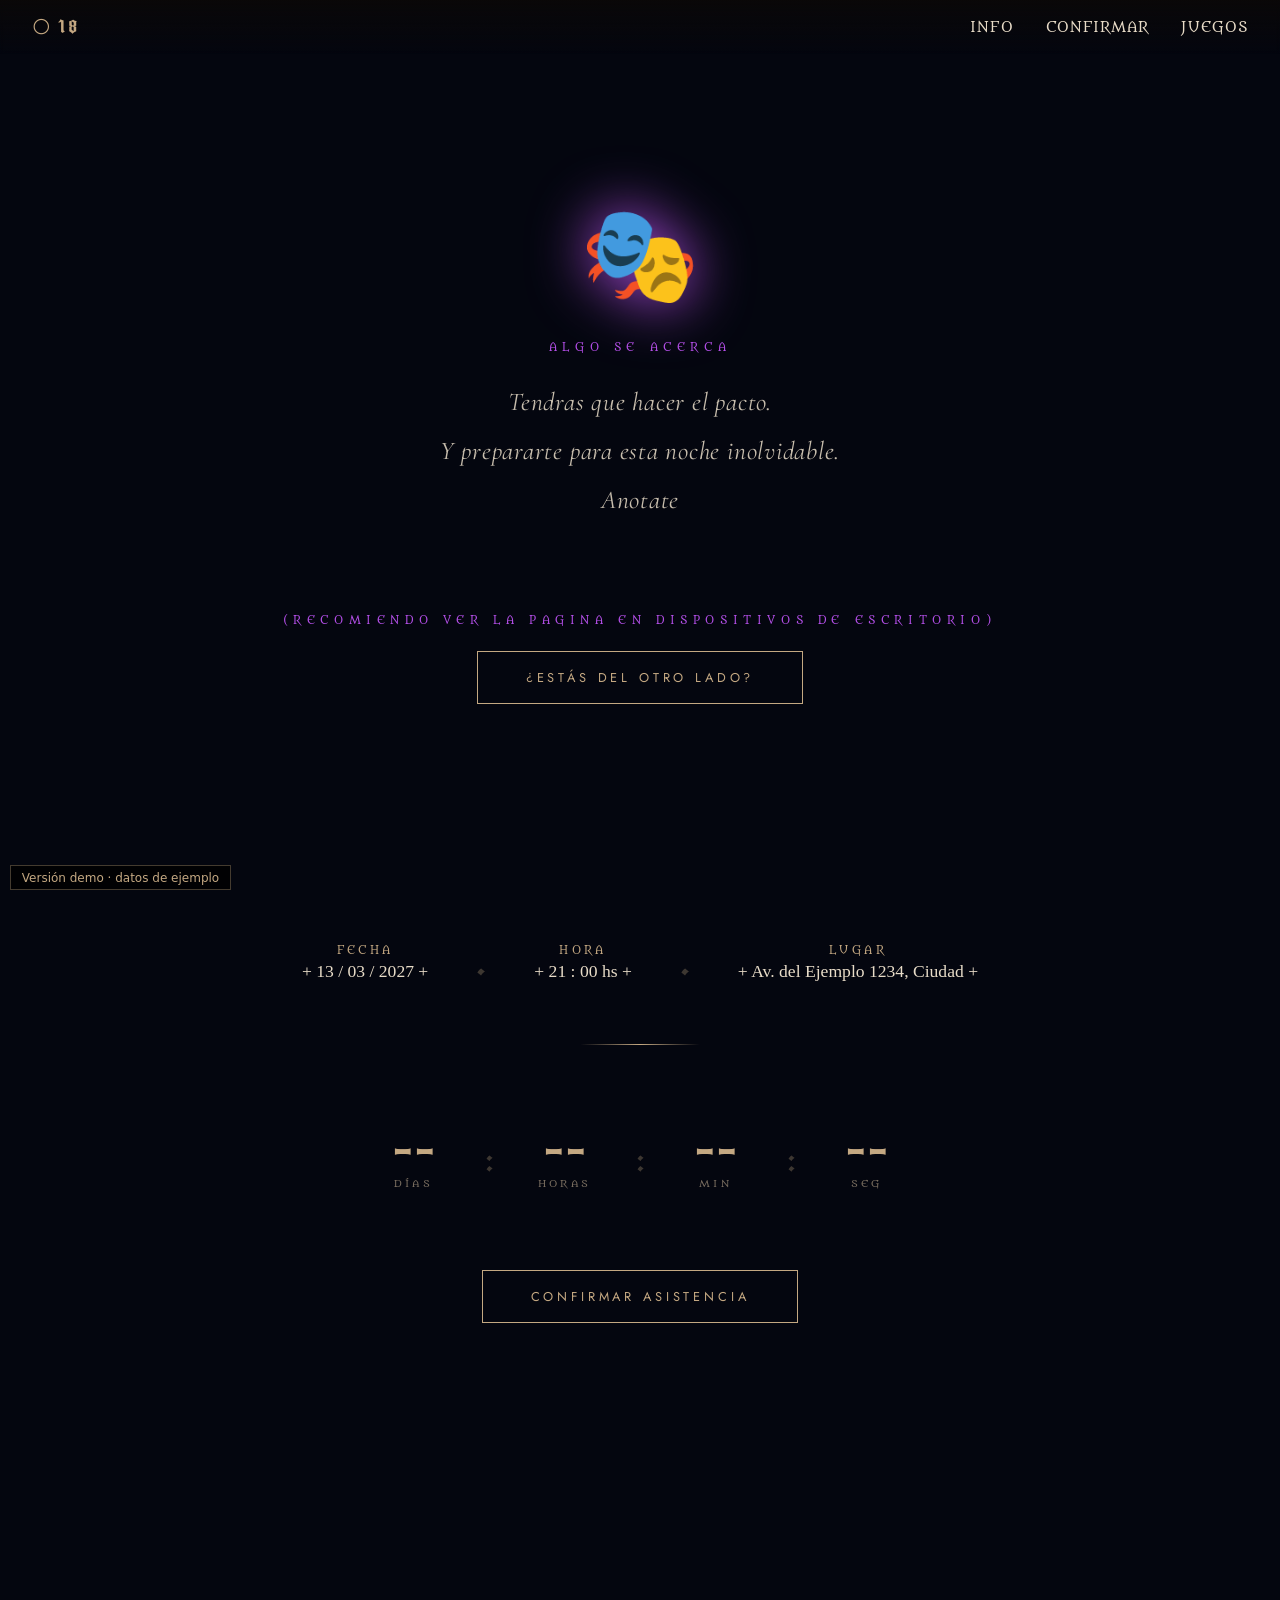
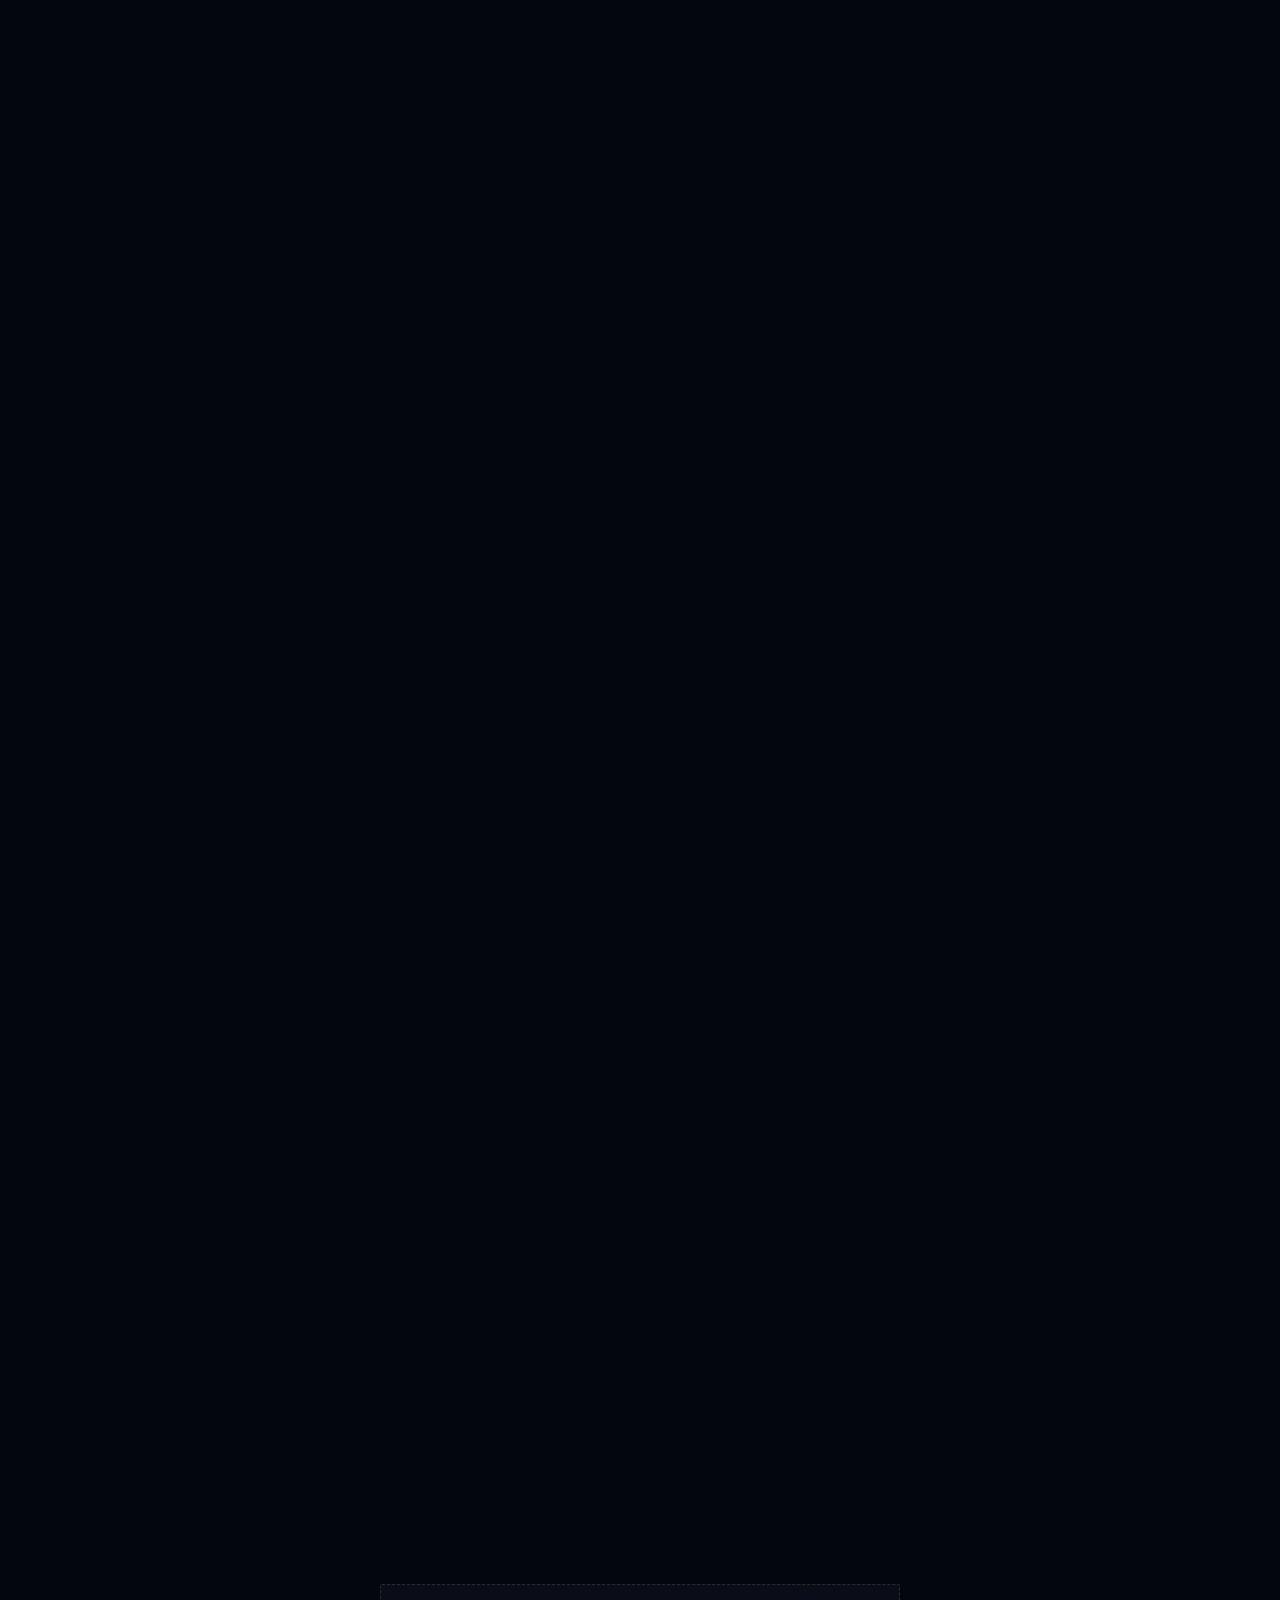
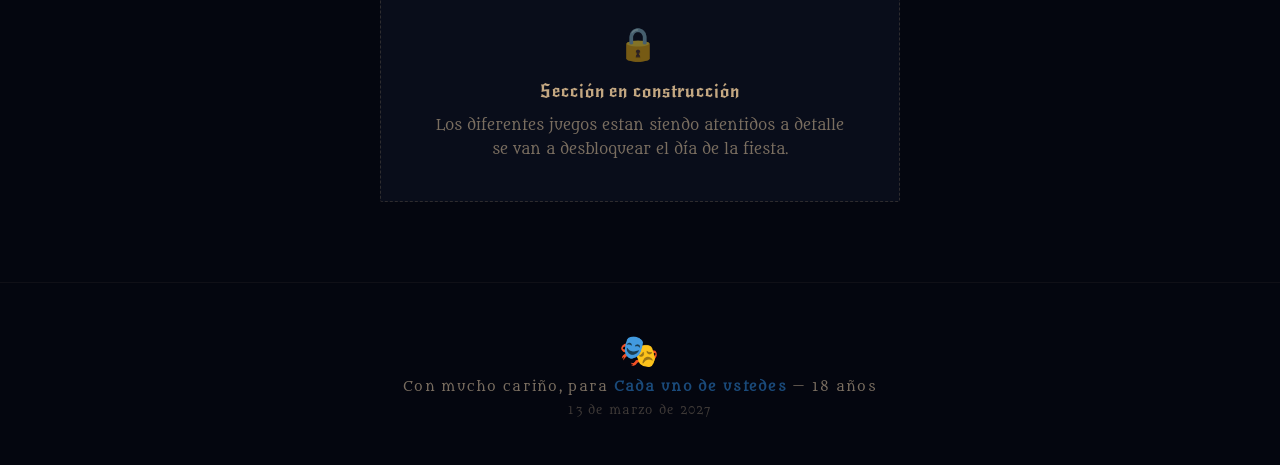
==== index.html @ bb2274d0 "Add files via upload" ====
<!DOCTYPE html>
<html lang="es">
<head>
<meta charset="UTF-8">
<meta name="viewport" content="width=device-width, initial-scale=1.0">
<title>🎭 18 — TOMAS — Fiesta de Disfraces</title>
<link rel="preconnect" href="https://fonts.googleapis.com">
<link rel="preconnect" href="https://fonts.gstatic.com" crossorigin>
<link href="https://fonts.googleapis.com/css2?family=Cinzel+Decorative:wght@400;700;900&family=Playfair+Display:ital,wght@0,400;0,700;1,400&family=DM+Sans:wght@300;400;500&display=swap" rel="stylesheet">
<link href="https://fonts.googleapis.com/css2?family=Cormorant+Garamond:ital,wght@0,400;0,600;0,700;1,400;1,700&family=Jost:wght@300;400;500&display=swap" rel="stylesheet">
<link rel="preconnect" href="https://fonts.googleapis.com">
<link rel="preconnect" href="https://fonts.gstatic.com" crossorigin>
<link href="https://fonts.googleapis.com/css2?family=Metamorphous&display=swap" rel="stylesheet">
<link rel="preconnect" href="https://fonts.googleapis.com">
<link rel="preconnect" href="https://fonts.gstatic.com" crossorigin>
<link href="https://fonts.googleapis.com/css2?family=New+Rocker&display=swap" rel="stylesheet">
<link rel="stylesheet" href="styles.css">
</head>

<body>
<canvas id="bg-canvas"></canvas>

<div class="teaser-overlay" id="teaser-overlay">
  <div class="teaser-mask">🎭</div>
  <p class="teaser-sub">Algo se acerca</p>
  <p class="teaser-text">
    Tendras que hacer el pacto.<br>
    Y prepararte para esta noche inolvidable.<br>
    Anotate
    <br>
    <br>
    <p class="teaser-sub">(recomiendo ver la pagina en dispositivos de escritorio)</p>
  </p>
  <a href="#hero" class="btn-primary" onclick="closeTeaser(event)">¿Estás del otro lado?</a>
</div>
<!-- ── NAV ── -->
<nav>
  <a href="#hero" class="nav-logo">🌕 18</a>
  <ul class="nav-links">
    <li><a href="#info-section">Info</a></li>
    <li><a href="#rsvp-section">Confirmar</a></li>
    <li><a href="#juegos-section">Juegos</a></li>
  </ul>
</nav>

<!-- ── HERO ── -->

<div id="hero">
  <div class="hero-18" aria-hidden="true">18</div>
  <div class="hero-mask" aria-label="Máscara de fiesta"><img src="skull.png" alt="Máscara de fiesta"></div>
  <p class="hero-subtitle">Estas invitado personalmente por Tomas a su fiesta de Disfraces</p>
  <h1 class="hero-name">Cumpleaños numero 18</h1>
  <p class="hero-subtitle" style="font-size:0.75rem;letter-spacing:0.5em;margin-top:0.5rem">Tomas - 18 años</p>

  <div class="hero-divider"></div>

  <div class="hero-date-block">
    <div class="hero-detail">
      <span class="hero-detail-label">Fecha</span>
      <span class="hero-detail-value"> + 13 / 03 / 2027 + </span>
    </div>
    <div class="countdown-sep">·</div>
    <div class="hero-detail">
      <span class="hero-detail-label">Hora</span>
      <span class="hero-detail-value"> + 21 : 00 hs + </span>
    </div>
    <div class="countdown-sep">·</div>
    <div class="hero-detail">
      <span class="hero-detail-label">Lugar</span>
      <span class="hero-detail-value"> + Av. del Ejemplo 1234, Ciudad + </span>
    </div>
  </div>
  <div class="hero-divider"></div>

  <div class="countdown-row" id="countdown-hero">
    <div class="countdown-block"><span class="countdown-num" id="cd-days">--</span><span class="countdown-label">Días</span></div>
    <div class="countdown-sep" style="font-size:2rem;opacity:0.3;align-self:center">:</div>
    <div class="countdown-block"><span class="countdown-num" id="cd-hours">--</span><span class="countdown-label">Horas</span></div>
    <div class="countdown-sep" style="font-size:2rem;opacity:0.3;align-self:center">:</div>
    <div class="countdown-block"><span class="countdown-num" id="cd-mins">--</span><span class="countdown-label">Min</span></div>
    <div class="countdown-sep" style="font-size:2rem;opacity:0.3;align-self:center">:</div>
    <div class="countdown-block"><span class="countdown-num" id="cd-secs">--</span><span class="countdown-label">Seg</span></div>
  </div>

  <a href="#rsvp-section" class="btn-primary" style="margin-top:2rem">Confirmar asistencia</a>
</div>

<section id="info-section" class="fade-in">
  <span class="section-tag">El evento</span>
  <h2 class="section-title">Detalles de la noche</h2>
  <div class="section-line"></div>

  <div class="info-grid">
    <div class="info-card">
      <div class="info-card-icon">📍</div>
      <div class="info-card-title">Lugar</div>
      <div class="info-card-highlight">Salón Aurora <!-- [Nombre del Salón] --></div>
      <div class="info-card-text"> Av. del Ejemplo 1234, Ciudad<!-- [Dirección completa] --><br> <a class="btn-secondary" href="#" target="_blank">Ver en Google Maps</a> <!-- [Descripción de la fachada] --></div>
    </div>
    <div class="info-card">
      <div class="info-card-icon">🕘</div>
      <div class="info-card-title">Horario</div>
      <div class="info-card-highlight">21:00hs (nueve de la noche) <!-- [Horario] --></div>
      <div class="info-card-text">El ingreso comienza a una hora en especifico. Trata de ser puntual, te vamos a estar esperando.</div>
    </div>
    <div class="info-card">
      <div class="info-card-icon">🎭</div>
      <div class="info-card-title">Código de vestimenta</div>
      <div class="info-card-highlight">Disfraz obligatorio</div>
      <div class="info-card-text">Si no venis disfrazado no entras. Sea lo que sea — ¡Media pila! Va a haber premio al mejor disfraz.</div>
    </div>
    <div class="info-card">
      <div class="info-card-icon">🍾</div>
      <div class="info-card-title">Bebidas & Catering</div>
      <div class="info-card-highlight">Lo ideal es traer tu bebida favorita</div>
      <div class="info-card-text">No te olvides de traer tu bebida favorita para disfrutar de la noche juntos, nosotros nos encargamos del resto. La comida corre por nuestra cuenta pero la sed por la tuya.</div>
    </div>
    <div class="info-card">
      <div class="info-card-icon">📸</div>
      <div class="info-card-title">Fotógrafo</div>
      <div class="info-card-highlight">Usa tu celular</div>
      <div class="info-card-text">Queremos que cada uno de ustedes sea fotografo esta noche, suban las fotos aca y el dia siguiente apareceran todas abajo. La idea es hacer el mejor álbum de la noche.</div>
    </div>
  </div>
  <div class="info-advertencia">
    <div class="info-advertencia-icon">⚠️</div>
    <div class="info-advertencia-body">
      <div class="info-advertencia-title">Disfraces prohibidos</div>
      <div class="info-advertencia-highlight">Como en todo evento especial — acá hay un anfitrión con disfraz reservado.</div>
      <div class="info-advertencia-list">
        <span> + La Parca / Muerte con guadaña </span>
        <span> + Doctor loco </span>
        <span> + Zombies basicos </span>
        <span> + Calaveras </span>
      </div>
      <div class="info-advertencia-nota">¿Dudás si tu disfraz entra en la lista? Consultá antes al confirmar tu asistencia.</div>
    </div>
  </div>
    <div class="info-recomendaciones">
    <p class="info-rec-titulo">✦ Recomendaciones generales ✦</p>
    <ul class="info-rec-lista">
      <li>Llegá en horario — la fiesta no va a ser lo mismo si llegás tarde</li>
      <li>El disfraz es obligatorio, pero también es una oportunidad — no lo desperdicies</li>
      <li>Cargá el celular antes de venir — vas a querer sacar fotos</li>
      <li>Si quieren dejarme un regalo, aunque no sea necesario, toda donacion siempre es bienvenida: 
        <a href="#" target="_blank" class="alias-btn">
          💳 tu.alias.mp
        </a> </li>
    </ul>
    </div>
  <div class="info-recomendaciones">
    <p class="info-rec-titulo">✦ Para que los jovenes adultos disfruten de la noche ✦</p>
    <ul class="info-rec-lista">
      <li>Traé efectivo o transferencia para lo que necesites en el camino</li>
      <li>Si venís en auto, coordiná con alguien — Sale mas barato y ahorra un mal viaje</li>
      <li>Si no conocés a mucha gente, no importa — esa es la magia de los disfraces</li>
      <li>Muchos otros detalles los hablamos por privado de hacer falta</li>
    </ul>
  </div>
</section>

<!-- ── RSVP ── -->
<section class="fade-in" style="padding-top:0">
  <span class="section-tag">¿Venís?</span>
  <h2 class="section-title">Confirmá tu asistencia</h2>
  <div class="section-line"></div>

  <div id="rsvp-section">
    <div id="rsvp-form-wrap">
      <div class="form-grid">
        <div class="form-group">
          <label class="form-label">Nombre completo *</label>
          <input type="text" class="form-input" id="rsvp-name" placeholder="Tu nombre">
        </div>
        <div class="form-group">
          <label class="form-label">Teléfono / WhatsApp (*opcional*)</label>
          <input type="tel" class="form-input" id="rsvp-tel" placeholder="+54 ...">
        </div>
      </div>
      <div class="form-grid">
        <div class="form-group">
          <label class="form-label">Email</label>
          <input type="email" class="form-input" id="rsvp-email" placeholder="tu@mail.com">
        </div>
        <div class="form-group">
          <label class="form-label">¿Venís? *</label>
          <select class="form-select" id="rsvp-attend">
            <option value="">— Seleccioná —</option>
            <option value="si">✅ ¡Sí, voy!</option>
            <option value="no">❌ No puedo ir</option>
            <option value="tal_vez">⏳ Tal vez (entonces no mandes tu confirmacion aun)</option>
          </select>
        </div>
      </div>
      <div class="form-group" id="disfraz-group">
        <label class="form-label">Tiene mas sorpresa si no avisas, pero si tenes dudas respecto a tu disfraz, ¿De que te vas a disfrazar?</label>
        <input type="text" class="form-input" id="rsvp-costume" placeholder="Ej: pirata, superhéroe, personaje de los 90s...">
      </div>
      <div class="form-group">
        <label class="form-label">Restricciones alimentarias (*opcional*)</label>
        <input type="text" class="form-input" id="rsvp-food" placeholder="Vegano, celíaco, sin lactosa... (opcional)">
      </div> 
      <div class="form-group">
        <label class="form-label">Mensaje para Tomas 🎂 (Si quieren, pueden dejar recomendaciones, la idea es que sea algo especial para todos)</label>
        <textarea class="form-textarea" id="rsvp-msg" rows="3" placeholder="Dejale un mensaje de cumpleaños..."></textarea>
      </div>
      <button class="btn-primary" onclick="submitRSVP()" style="width:100%;text-align:center;justify-content:center">Confirmar asistencia</button>
    </div>

    <div class="rsvp-success" id="rsvp-success">
      <div class="rsvp-success-icon">🌑</div>
      <h3>¡Perfecto, te esperamos!</h3>
      <p style="color:var(--text-muted);margin-top:0.5rem">Tu confirmación fue enviada. <span id="success-name"></span></p>
    </div>
  </div>
</section>

<!--  ── MÚSICA ── 
<section id="music-section" class="fade-in">
  <span class="section-tag">Para el DJ</span>
  <h2 class="section-title">Pedí tu canción</h2>
  <div class="section-line"></div>

  <div class="music-container">
    <div class="music-tabs">
      <button class="music-tab active" onclick="switchMusicTab(this,'search-panel')">🔍 Buscar</button>
      <button class="music-tab" onclick="switchMusicTab(this,'queue-panel')">🎵 Cola (<span id="queue-count">0</span>)</button>
      <button class="music-tab" onclick="switchMusicTab(this,'karaoke-panel')">🎤 Karaoke</button>
    </div>

    <div class="music-panel active" id="search-panel">
      <p style="font-size:0.85rem;color:var(--text-muted);margin-bottom:1.5rem">Buscá cualquier canción y agregala a la cola del DJ. También podés pedir para el karaoke.</p>
      <div class="search-bar">
        <input type="text" id="music-search-input" placeholder="Artista, canción, género..." onkeydown="if(event.key==='Enter')searchSongs()">
        <button class="search-btn" onclick="searchSongs()">Buscar</button>
      </div>
      <div id="song-list" class="song-list">
        <p style="text-align:center;color:var(--text-muted);font-size:0.85rem;padding:2rem 0">Escribí una canción o artista para buscar 🎶</p>
      </div>
    </div>

    <div class="music-panel" id="queue-panel">
      <div id="queue-list" class="queue-list">
        <p style="text-align:center;color:var(--text-muted);font-size:0.85rem;padding:2rem 0">La cola está vacía. ¡Pedí canciones! 🎵</p>
      </div>
      <button class="dj-export-btn" onclick="exportQueueForDJ()">📋 Exportar lista para el DJ</button>
    </div>

    <div class="music-panel" id="karaoke-panel">
      <p style="font-size:0.85rem;color:var(--text-muted);margin-bottom:1.5rem">Anotate para el karaoke. El DJ irá llamando en orden.</p>
      <div class="form-group" style="margin-bottom:1rem">
        <label class="form-label">Tu nombre</label>
        <input type="text" class="form-input" id="karaoke-name" placeholder="¿Quién canta?">
      </div>
      <div class="form-group" style="margin-bottom:1rem">
        <label class="form-label">Canción para cantar</label>
        <input type="text" class="form-input" id="karaoke-song" placeholder="Nombre de la canción y artista">
      </div>
      <button class="btn-primary" onclick="addKaraoke()" style="width:100%;text-align:center">🎤 Anotarme al karaoke</button>
      <div id="karaoke-list" style="margin-top:1.5rem;display:flex;flex-direction:column;gap:0.5rem"></div>
    </div>
  </div>
</section>

  ── QUIZ ── 
<section id="quiz-section" class="fade-in">
  <span class="section-tag">¿Cuánto lo conocés?</span>
  <h2 class="section-title">Quiz del Cumpleañero</h2>
  <div class="section-line"></div>

  <div class="quiz-card">
    <div class="quiz-progress" id="quiz-progress"></div>
    <div id="quiz-content">
      <p class="quiz-q" id="quiz-question"></p>
      <div class="quiz-options" id="quiz-options"></div>
      <button class="btn-primary" onclick="nextQuestion()" id="quiz-next" style="display:none">Siguiente →</button>
    </div>
    <div class="quiz-result" id="quiz-result">
      <p style="font-size:0.8rem;letter-spacing:0.2em;color:var(--gold);text-transform:uppercase;margin-bottom:0.5rem">Tu puntaje</p>
      <div class="quiz-score" id="quiz-score">0/0</div>
      <p style="color:var(--text-muted);margin-top:1rem;font-size:0.9rem" id="quiz-verdict"></p>
      <button class="btn-primary" onclick="restartQuiz()" style="margin-top:1.5rem">Jugar de nuevo</button>
    </div>
  </div>
</section>
-->
<!-- ── JUEGOS (fotos, ruleta, karaoke) ── -->

<section id="juegos-section" class="fade-in">
  <span id="fotos-section"></span><span id="ruleta-section"></span>
  <span class="section-tag">Durante la fiesta</span>
  <h2 class="section-title">Juegos de la noche</h2>
  <div class="section-line"></div>
  <p class="sectionjuegos-text" >Deslizá para ver todo →</p>

<div class="juegos-track" id="juegos-track">
    <div class="juegos-inner" id="juegos-inner">

      <a href="fotos.html" class="juego-card" draggable="false">
        <span class="juego-emoji">📷</span>
        <span class="juego-title">Galería de la fiesta</span>
        <span class="juego-text">Mirá las fotos de la noche y votá tus favoritas.</span>
        <span class="juego-btn">Ver galería →</span>
        <!-- 🔒 CANDADO: borrá o comentá la línea de abajo para quitar el aviso -->
        <span class="juego-lock">🔒 La subida de fotos se habilita el día de la fiesta</span>
      </a>

      <a href="ruleta.html" class="juego-card" draggable="false">
        <span class="juego-emoji">🎡</span>
        <span class="juego-title">Ruleta de desafíos</span>
        <span class="juego-text">Participá en los retos de la noche y disfruta de los retos.</span>
        <span class="juego-btn">Jugar →</span>
        <!-- 🔒 CANDADO: borrá o comentá la línea de abajo para quitar el aviso -->
        <span class="juego-lock">🔒 La ruleta se habilita el día de la fiesta</span>
      </a>

      <a href="karaoke.html" class="juego-card" draggable="false">
        <span class="juego-emoji">🎤</span>
        <span class="juego-title">Karaoke</span>
        <span class="juego-text">Anotá tu canción y mirala en la pantalla en vivo.</span>
        <span class="juego-btn">Anotarme →</span>
        <!-- 🔒 CANDADO: borrá o comentá la línea de abajo para quitar el aviso -->
        <span class="juego-lock">🔒 El karaoke se habilita el día de la fiesta</span>
      </a>

      <div class="juego-wrap locked">
        <!-- 🔒 CANDADO: para habilitar el muro, borrá la palabra "locked" de la línea de arriba (o borrá este bloque "juego-overlay") -->
        <div class="juego-overlay">
          <div class="juego-overlay-icon">🔒</div>
          <div class="juego-overlay-title">Muro bloqueado</div>
          <div class="juego-overlay-text">Se habilita dos dias antes de la fiesta</div>
        </div>
        <!-- 🔒 CANDADO: borrá o comentá la línea de abajo para quitar el aviso -->
        <a href="confesiones.html" class="juego-card" draggable="false">
          <span class="juego-emoji">🤫</span>
          <span class="juego-title">Muro de confesiones</span>
          <span class="juego-text">Escribí un secreto anónimo y mirá cómo aparece en la pantalla.</span>
          <span class="juego-btn">Confesar →</span>
        </a>
      </div>
      

    </div>
  </div>
  </section>
<!--
<section id="fotos-section" class="fade-in">
  <span class="section-tag">Galería</span>
  <h2 class="section-title">Fotos de la noche</h2>
  <div class="section-line"></div>
  <p class="sectionfoto-text">Subí tus fotos de la fiesta y completemos la galeria.</p>

  
  <a href="fotos.html" class="foto-card">
    <span class="foto-card-emoji">📷</span>
    <span class="foto-card-title">Galería de la fiesta</span>
    <span class="foto-card-text">Mirá las fotos de la noche y votá tus favoritas.</span>
    <span class="foto-card-btn">Ver galería →</span>
    🔒 CANDADO: borrá o comentá la línea de abajo para quitar el aviso 
    <span class="foto-lock">🔒 La subida de fotos se habilita el día de la fiesta</span>
  </a>
</section>

  ── RULETA ── 

<section id="ruleta-section" class="fade-in">
  <span class="section-tag">Ruleta</span>
  <h2 class="section-title">Para los retos de la noche</h2>
  <div class="section-line"></div>
  <p class="sectionfoto-text">Participá en los retos de la noche y ganá premios.</p>

  <a href="ruleta.html" class="foto-card">
    <span class="foto-card-emoji">🎡</span>
    <span class="foto-card-title">Ruleta de la fiesta</span>
    <span class="foto-card-text">Participá en los retos de la noche y ganá premios.</span>
    <span class="foto-card-btn">Jugar →</span>
    🔒 CANDADO: borrá o comentá la línea de abajo para quitar el aviso 
    <span class="foto-lock">🔒 La ruleta se habilita el día de la fiesta</span>
  </a>
</section>

── CONSTRUCCION ── -->

<section class="build">
  <div class="build-div">
    <p class="build-title">🔒</p>
    <p class="build-p1">Sección en construcción</p>
    <p class="build-p2">
      Los diferentes juegos estan siendo atentidos a detalle<br>
      se van a desbloquear el día de la fiesta.
    </p>
  </div>
</section> 
<!-- ── FOOTER ── -->
<footer>
  <div class="footer-mask">🎭</div>
  <p>Con mucho cariño, para <strong style="color:var(--signal)">Cada uno de ustedes</strong> — 18 años</p>
  <p style="margin-top:0.5rem;font-size:0.7rem;opacity:0.5"> 13 de marzo de 2027 </p>
</footer>

<!-- ── TOAST ── -->
<div class="toast" id="toast"></div>

<!-- ── MODAL FOTO ── -->
<div class="modal-overlay" id="photo-modal">
  <div class="modal-box">
    <button class="modal-close" onclick="closeModal('photo-modal')">✕</button>
    <img id="modal-photo-img" style="width:100%;max-height:70vh;object-fit:contain;" src="" alt="">
  </div>
</div>

<!-- ── MODAL DJ EXPORT ── -->
<div class="modal-overlay" id="dj-modal">
  <div class="modal-box">
    <button class="modal-close" onclick="closeModal('dj-modal')">✕</button>
    <h3 style="font-family:'Cinzel Decorative',serif;color:var(--gold);margin-bottom:1.5rem;font-size:1rem">🎧 Lista para el DJ</h3>
    <div id="dj-export-content" style="font-family:'DM Sans',sans-serif;font-size:0.85rem;line-height:2;color:var(--cream2);white-space:pre-wrap"></div>
    <button class="btn-primary" onclick="copyDJList()" style="margin-top:1.5rem;width:100%;text-align:center">📋 Copiar al portapapeles</button>
  </div>
</div>
<script src="script.js"></script>
<div style="position:fixed;left:.6rem;bottom:calc(.6rem + env(safe-area-inset-bottom,0px));z-index:9999;padding:.3rem .7rem;background:rgba(0,0,0,.75);border:1px solid rgba(196,168,130,.35);color:#C4A882;font:400 12px system-ui,sans-serif;pointer-events:none">Versión demo · datos de ejemplo</div>
</body>
</html>
---- styles.css ----
:root {
  /* Profundidad espacial — reemplaza los negros planos */
  --void: #04060F;        /* negro con alma azul, el espacio de Interstellar */
  --void2: #090D1A;
  --void3: #111828;
  --void4: #1C2438;

  /* El color que cayó del cielo — Lovecraft */
  /* No es violeta, no es magenta, está entre los dos */
  --colour: #7B2FBE;      /* el color innombrable, base */
  --colour-dim: #3D1260;  /* cuando se está muriendo */
  --colour-bright: #B44FE8; /* cuando pulsa */
  --colour-pale: #E8C4FF; /* lo que queda después */

  /* Rojo Overlook — no es sangre fresca, es algo viejo */
  --overlook: #5C1A1A;    /* el fondo del cuarto 237 */
  --overlook-mid: #8B2E2E;
  --overlook-bright: #C0392B; /* solo cuando algo va mal */

  /* Dorado estelar — luz de estrella lejana, no joyería */
  --star: #C4A882;        /* más apagado, más honesto */
  --star-bright: #DFC49A;
  --star-pale: #F0E4C8;

  /* Azul de telemetría — los monitores de Interstellar */
  --signal: #1A4A7A;
  --signal-bright: #2E7FCC;
  --signal-glow: #5BAEE8; /* solo para detalles tipo "dato técnico" */

  /* Pergamino irradiado — el cream pero contaminado */
  --parchment: #E8DCC8;
  --parchment2: #D4C4A4;
  --text-muted: #7A6E60;

  /* Sombra del color */
  --mask-shadow: #0bda3f;
}

  * { margin: 0; padding: 0; box-sizing: border-box; }

  html { scroll-behavior: smooth; }

  body {
    background: var(--void);
    color: var(--parchment);
    font-family: 'Metamorphous', cursive;
    overflow-x: hidden;
    cursor: default;
  }

  /* ── CANVAS BG ── */
  #bg-canvas {
    position: fixed;
    inset: 0;
    z-index: 0;
    pointer-events: none;
  }

  /* ── NAV ── */
  nav {
    position: fixed;
    top: 0; left: 0; right: 0;
    z-index: 100;
    padding: 1rem 2rem;
    display: flex;
    align-items: center;
    justify-content: space-between;
    background: linear-gradient(to bottom, rgba(10,8,8,0.95), transparent);
    backdrop-filter: blur(2px);
  }

  .nav-logo {
    font-family: 'New Rocker', system-ui;
    font-size: 1.1rem;
    color: var(--star);
    letter-spacing: 0.1em;
    text-decoration: none;
  }

  .nav-links {
    display: flex;
    gap: 2rem;
    list-style: none;
  }

  .nav-links a {
    color: var(--parchment);
    text-decoration: none;
    font-size: 0.85rem;
    letter-spacing: 0.08em;
    text-transform: uppercase;
    transition: color 0.2s;
  }
  .nav-links a:hover { color: var(--star); }

  /* ── HERO ── */
  #hero {
    gap: 1rem; 
    position: relative;
    min-height: 100vh;
    display: flex;
    flex-direction: column;
    align-items: center;
    justify-content: center;
    text-align: center;
    padding: 2rem;
    z-index: 1;
    overflow: hidden;
  }

  .hero-mask {
    gap: 0.5rem;
    font-size: clamp(6rem, 15vw, 14rem);
    font-family: 'New Rocker', system-ui;
    line-height: 1;
    margin-bottom: 0.2rem;
    color: var(--colour-bright);
    filter: drop-shadow(0 0 50px var(--mask-shadow));
    animation: floatMask 8s ease-in-out infinite;
    user-select: none;
    opacity: 0.8;
  }
.hero-mask img {
  width: 2.8em;   /* era 1.7em */
  height: 2.8em;
  object-fit: contain;
  filter: invert(1) sepia(1) grayscale(1) brightness(150%) drop-shadow(0 0 10px var(--mask-shadow));
}
  @keyframes floatMask { /* sube y baja */
    0%, 100% { transform: translateY(0) rotate(-3deg); }
    50% { transform: translateY(-20px) rotate(3deg); }
  }

  .hero-subtitle {
    font-family: 'Metamorphous', cursive;
    font-size: 0.85rem;
    letter-spacing: 0.4em;
    text-transform: uppercase;
    color: var(--star);
    margin-bottom: 0.75rem;
    position: relative;
    z-index: 1;
  }

  .hero-name {
    font-family: 'New Rocker', system-ui;
    font-size: clamp(2.5rem, 7vw, 6rem);
    font-weight: 900;
    line-height: 1;
    background: linear-gradient(135deg, var(--star-pale) 0%, var(--star) 50%, var(--star-bright) 100%);
    -webkit-background-clip: text;
    -webkit-text-fill-color: transparent;
    background-clip: text;
    text-shadow: none;
    margin-bottom: 0.5rem;
    position: relative;
    z-index: 1;
  }

  .hero-18 {
    font-family: 'New Rocker', system-ui;
    font-size: clamp(10rem, 36vw, 32rem);
    font-weight: 1500;
    line-height: 0.85;
    background: linear-gradient(135deg, var(--colour-dim) 0%, var(--colour-dim) 40%, var(--colour) 60%, var(--colour-dim) 80%, var(--colour-dim) 100%);
    -webkit-background-clip: text;
    -webkit-text-fill-color: transparent;
    background-clip: text;
    opacity: 0.4;
    position: absolute;
    top: 50%;
    left: 50%;
    transform: translate(-50%, -50%);
    pointer-events: none;
    white-space: nowrap;
  }

  .hero-date-block {
    margin-top: 2rem;
    display: flex;
    gap: 3rem;
    justify-content: center;
    flex-wrap: wrap;
  }

  .hero-detail {
    display: flex;
    flex-direction: column;
    align-items: center;
    gap: 0.2rem;
  }

  .hero-detail-label {
    font-size: 0.7rem;
    letter-spacing: 0.3em;
    text-transform: uppercase;
    color: var(--star);
  }

  .hero-detail-value {
    font-family: 'Cormorant', Italic;
    font-size: 1.1rem;
    color: var(--parchment);
  }

  .hero-divider {
    width: 120px;
    height: 1px;
    background: linear-gradient(to right, transparent, var(--star), transparent);
    margin: 2rem auto;
  }

  .btn-primary {
    display: inline-block;
    padding: 1rem 3rem;
    background: transparent;
    border: 1px solid var(--star);
    color: var(--star);
    font-family: 'Jost', sans-serif;
    font-size: 0.8rem;
    letter-spacing: 0.3em;
    text-transform: uppercase;
    text-decoration: none;
    cursor: pointer;
    transition: all 0.3s ease;
    position: relative;
    overflow: hidden;
  }

  .btn-primary::before {
    content: '';
    position: absolute;
    inset: 0;
    background: var(--star);
    transform: scaleX(0);
    transform-origin: left;
    transition: transform 0.3s ease;
    z-index: -1;
  }

  .btn-primary:hover { color: var(--void); }
  .btn-primary:hover::before { transform: scaleX(1); }

  /* ── SECTIONS ── */
  section {
    position: relative;
    z-index: 1;
    padding: 5rem 2rem;
    max-width: 1100px;
    margin: 0 auto;
  }

  .section-tag {
    font-size: 0.7rem;
    letter-spacing: 0.4em;
    text-transform: uppercase;
    color: var(--star);
    display: block;
    margin-bottom: 0.5rem;
    text-align: center;
  }

  .section-title {
    font-family: 'New Rocker', system-ui;
    font-size: clamp(1.6rem, 4vw, 2.8rem);
    font-weight: 700;
    text-align: center;
    color: var(--parchment);
    margin-bottom: 0.5rem;
  }

  .section-line {
    width: 80px;
    height: 1px;
    background: linear-gradient(to right, transparent, var(--star), transparent);
    margin: 1.5rem auto 3rem;
  }

  /* ── RSVP ── */
  #rsvp-section {
    background: linear-gradient(135deg, var(--void3) 0%, var(--void4) 100%);
    border: 1px solid rgba(92,26,26,0.15);
    border-radius: 2px;
    padding: 4rem;
    position: relative;
    overflow: hidden;
    max-width: 700px;
    margin: 0 auto 5rem;
  }

  #rsvp-section::before {
    content: '🎭';
    position: absolute;
    font-size: 20rem;
    opacity: 0.03;
    right: -3rem;
    top: -3rem;
    pointer-events: none;
  }

  .form-group {
    margin-bottom: 1.5rem;
  }

  .form-label {
    display: block;
    font-size: 0.7rem;
    letter-spacing: 0.2em;
    text-transform: uppercase;
    color: var(--overlook-bright);
    margin-bottom: 0.5rem;
  }

  .form-input, .form-select, .form-textarea {
    width: 100%;
    padding: 0.85rem 1rem;
    background: rgba(92,26,26,0.04);
    border: 1px solid rgba(92,26,26,0.25);
    border-radius: 1px;
    color: var(--parchment);
    font-family: 'Jost', sans-serif;
    font-size: 0.95rem;
    transition: border-color 0.2s;
    outline: none;
  }

  .form-input:focus, .form-select:focus, .form-textarea:focus {
    border-color: var(--overlook-bright);
    background: rgba(92,26,26,0.08);
  }

  .form-select option { background: var(--void3); }

  .form-grid {
    display: grid;
    grid-template-columns: 1fr 1fr;
    gap: 1rem;
  }

  .rsvp-success {
    display: none;
    text-align: center;
    padding: 2rem;
  }

  .rsvp-success-icon { font-size: 4rem; margin-bottom: 1rem; }
  .rsvp-success h3 {
    font-family: 'New Rocker', system-ui;
    color: var(--overlook-bright);
    margin-bottom: 0.5rem;
  }

  .sectionjuegos-text {
    text-align: center;
    color: var(--text-muted);
    font-size: 0.85rem;
    max-width: 500px;
    margin: 0 auto 1.5rem;
  }

    .juegos-track {
      overflow-x: auto; 
      overflow-y: hidden; 
      scrollbar-width: none; 
      -ms-overflow-style: none;
      -webkit-overflow-scrolling: touch; 
      cursor: grab; 
      touch-action: pan-x pan-y;
      -webkit-mask-image: 
      linear-gradient(to right, transparent, #000 6%, #000 94%, transparent);
      mask-image: linear-gradient(to right, transparent, #000 6%, #000 94%, transparent);
    }
    .juegos-track::-webkit-scrollbar { display: none; }
    .juegos-track.dragging { cursor: grabbing; }
    .juegos-inner { display: flex; width: max-content; padding: 0.5rem 0; }
    .juego-card {
      flex: 0 0 auto; width: 270px; margin-right: 3rem; padding: 1.75rem 1.25rem;
      display: block; text-align: center; text-decoration: none; background: var(--void2);
      border: 1px dashed rgba(196,168,130,0.3); border-radius: 2px; transition: border-color 0.3s, transform 0.3s;
      user-select: none; -webkit-user-select: none; -webkit-user-drag: none;
    }
    .juego-card:hover { border-color: var(--star); transform: translateY(-2px); }
    .juego-emoji { font-size: 2.2rem; display: block; margin-bottom: 0.6rem; }
    .juego-title { font-family: 'New Rocker', system-ui; font-size: 1.05rem; color: var(--star); letter-spacing: 0.05em; display: block; margin-bottom: 0.4rem; }
    .juego-text { font-size: 0.82rem; color: var(--text-muted); line-height: 1.55; display: block; margin-bottom: 1rem; min-height: 3.1em; }
    .juego-btn { display: inline-block; padding: 0.5rem 1.3rem; border: 1px solid var(--star); color: var(--star); font-size: 0.7rem; letter-spacing: 0.15em; text-transform: uppercase; }
    .juego-card:hover .juego-btn { background: rgba(196,168,130,0.08); }
    /* 🔒 CANDADO: para habilitar un juego, borrá el span "juego-lock" de su tarjeta */
    .juego-lock { display: block; margin-top: 0.9rem; font-size: 0.72rem; color: var(--text-muted); letter-spacing: 0.04em; }
    @media (max-width: 600px) { .juego-card { width: 240px; } }

    /* ── Tarjeta con candado encima (solo cubre ESA tarjeta) ── */
    .juego-wrap { position: relative; display: flex; flex: 0 0 auto; margin-right: 3rem; }
    .juego-wrap > .juego-card { margin-right: 0; flex: 1 1 auto; }
    .juego-overlay {
      display: none; position: absolute; inset: 0; z-index: 5;
      flex-direction: column; align-items: center; justify-content: center; gap: 0.4rem;
      background: rgba(4,6,15,0.86); backdrop-filter: blur(4px); -webkit-backdrop-filter: blur(4px);
      border: 1px dashed rgba(196,168,130,0.35); border-radius: 2px;
      text-align: center; padding: 1rem; cursor: not-allowed;
    }
    .juego-wrap.locked .juego-overlay { display: flex; }
    .juego-overlay-icon { font-size: 2.2rem; }
    .juego-overlay-title { font-family: 'New Rocker', system-ui; font-size: 1.05rem; color: var(--star); letter-spacing: 0.05em; }
    .juego-overlay-text { font-size: 0.8rem; color: var(--text-muted); line-height: 1.5; }

  /* ── FOTOS ── */
  .sectionfoto-text {
    text-align: center;
    color: var(--text-muted);
    font-size: 0.85rem;
    max-width: 500px;
    margin: 0 auto 2rem;
  }

  .foto-card {
      display: block; 
      max-width: 520px; 
      margin: 0 auto; 
      padding: 2.5rem 2rem;
      text-align: center; 
      text-decoration: none; 
      background: var(--void2);
      border: 1px dashed rgba(196,168,130,0.3); 
      border-radius: 2px; 
      transition: all 0.3s;
    }
    .foto-card:hover { 
      border-color: var(--star); 
      transform: 
      translateY(-2px); 
    }
    .foto-card-emoji { 
      font-size: 2.5rem; 
      display: block; 
      margin-bottom: 0.75rem; 
    }
    .foto-card-title { 
      font-family: 'New Rocker', system-ui; 
      font-size: 1.1rem; 
      color: var(--star); 
      letter-spacing: 0.05em; 
      display: block; 
      margin-bottom: 0.5rem; 
    }
    .foto-card-text { 
      font-size: 0.85rem; 
      color: var(--text-muted); 
      line-height: 1.6; 
      display: block; 
      margin-bottom: 1.25rem; 
    }
    .foto-card-btn { 
      display: inline-block; 
      padding: 0.6rem 1.6rem; 
      border: 1px solid var(--star); 
      color: var(--star); 
      font-size: 0.75rem; 
      letter-spacing: 0.15em; 
      text-transform: uppercase; 
    }
    .foto-card:hover .foto-card-btn { background: rgba(196,168,130,0.08); }
    /* 🔒 CANDADO: borrá este bloque CSS y el span "foto-lock" para habilitar la subida */
    .foto-lock { 
      display: block; 
      margin-top: 1rem; 
      font-size: 0.75rem; 
      color: var(--text-muted); 
      letter-spacing: 0.05em; 
    }

  /* ── MUSIC REQUEST ── */
  .music-container {
    background: var(--void3);
    border: 1px solid rgba(46,127,204,0.25);
    border-radius: 2px;
    overflow: hidden;
  }

  .music-tabs {
    display: flex;
    border-bottom: 1px solid rgba(46,127,204,0.15);
  }

  .music-tab {
    flex: 1;
    padding: 1rem;
    background: transparent;
    border: none;
    color: var(--text-muted);
    font-family: 'Jost', sans-serif;
    font-size: 0.8rem;
    letter-spacing: 0.15em;
    text-transform: uppercase;
    cursor: pointer;
    transition: all 0.2s;
    border-bottom: 2px solid transparent;
  }

  .music-tab.active {
    color: var(--signal-bright);
    border-bottom-color: var(--signal-bright);
    background: rgba(46,127,204,0.08);
  }

  .music-panel { display: none; padding: 2rem; }
  .music-panel.active { display: block; }

  .search-bar {
    display: flex;
    gap: 0.5rem;
    margin-bottom: 1.5rem;
  }

  .search-bar input {
    flex: 1;
    padding: 0.85rem 1rem;
    background: rgba(46,127,204,0.04);
    border: 1px solid rgba(46,127,204,0.25);
    color: var(--parchment);
    font-family: 'Jost', sans-serif;
    font-size: 0.95rem;
    outline: none;
    transition: border-color 0.2s;
  }

  .search-bar input:focus { border-color: var(--signal-bright); }

  .search-btn {
    padding: 0.85rem 1.5rem;
    background: var(--signal-bright);
    border: none;
    color: var(--void);
    font-size: 0.85rem;
    font-weight: 500;
    cursor: pointer;
    transition: background 0.2s;
    font-family: 'Jost', sans-serif;
  }

  .search-btn:hover { background: var(--signal-glow); }

  .song-list { display: flex; flex-direction: column; gap: 0.5rem; }

  .song-item {
    display: flex;
    align-items: center;
    gap: 1rem;
    padding: 0.75rem 1rem;
    background: rgba(46,127,204,0.02);
    border: 1px solid transparent;
    border-radius: 1px;
    cursor: pointer;
    transition: all 0.2s;
  }

  .song-item:hover { border-color: rgba(46,127,204,0.3); background: rgba(46,127,204,0.05); }
  .song-item.queued { border-color: var(--signal-bright); background: rgba(46,127,204,0.08); }

  .song-thumb {
    width: 44px; height: 44px;
    border-radius: 1px;
    background: var(--void4);
    display: flex;
    align-items: center;
    justify-content: center;
    font-size: 1.3rem;
    flex-shrink: 0;
    overflow: hidden;
  }

  .song-thumb img { width: 100%; height: 100%; object-fit: cover; }

  .song-info { flex: 1; min-width: 0; }
  .song-title { font-size: 0.9rem; color: var(--parchment); white-space: nowrap; overflow: hidden; text-overflow: ellipsis; }
  .song-artist { font-size: 0.8rem; color: var(--text-muted); }

  .song-add-btn {
    padding: 0.4rem 0.9rem;
    background: transparent;
    border: 1px solid rgba(46,127,204,0.4);
    color: var(--signal-bright);
    font-size: 0.75rem;
    cursor: pointer;
    transition: all 0.2s;
    flex-shrink: 0;
    font-family: 'Jost', sans-serif;
  }

  .song-add-btn:hover { background: var(--signal-bright); color: var(--void); }
  .song-add-btn.added { background: var(--signal-bright); color: var(--void); }

  /* Queue */
  .queue-list { display: flex; flex-direction: column; gap: 0.5rem; }

  .queue-item {
    display: flex;
    align-items: center;
    gap: 1rem;
    padding: 0.75rem 1rem;
    background: rgba(46,127,204,0.06);
    border: 1px solid rgba(46,127,204,0.2);
    border-left: 3px solid var(--signal-bright);
  }

  .queue-num {
    font-family: 'New Rocker', system-ui;
    font-size: 1.2rem;
    color: var(--signal-bright);
    opacity: 0.5;
    min-width: 28px;
    text-align: center;
  }

  .queue-remove {
    background: transparent;
    border: none;
    color: var(--text-muted);
    cursor: pointer;
    font-size: 1.2rem;
    padding: 0 0.25rem;
    transition: color 0.2s;
    margin-left: auto;
  }
  .queue-remove:hover { color: var(--overlook-bright); }

  .dj-export-btn {
    width: 100%;
    margin-top: 1.5rem;
    padding: 1rem;
    background: var(--signal-bright);
    border: none;
    color: var(--void);
    font-family: 'Jost', sans-serif;
    font-size: 0.85rem;
    font-weight: 500;
    letter-spacing: 0.15em;
    text-transform: uppercase;
    cursor: pointer;
    transition: background 0.2s;
  }
  .dj-export-btn:hover { background: var(--signal-glow); }

  /* ── QUIZ ── */
  .quiz-card {
    background: var(--void3);
    border: 1px solid rgba(123,47,190,0.25);
    border-radius: 2px;
    padding: 2.5rem;
    max-width: 680px;
    margin: 0 auto;
  }

  .quiz-progress {
    display: flex;
    gap: 4px;
    margin-bottom: 2rem;
  }

  .quiz-dot {
    flex: 1;
    height: 3px;
    background: rgba(123,47,190,0.2);
    transition: background 0.3s;
  }
  .quiz-dot.done { background: var(--colour); }
  .quiz-dot.current { background: var(--colour-bright); }

  .quiz-q {
    font-family: 'Cormorant', Italic;
    font-size: 1.3rem;
    color: var(--colour-bright);
    margin-bottom: 1.5rem;
    line-height: 1.5;
    font-style: italic;
  }

  .quiz-options { display: flex; flex-direction: column; gap: 0.6rem; margin-bottom: 1.5rem; }

  .quiz-opt {
    padding: 0.9rem 1.2rem;
    background: rgba(123,47,190,0.04);
    border: 1px solid rgba(123,47,190,0.2);
    color: var(--parchment);
    font-size: 0.9rem;
    cursor: pointer;
    text-align: left;
    transition: all 0.2s;
    font-family: 'Jost', sans-serif;
  }

  .quiz-opt:hover { border-color: var(--colour); background: rgba(123,47,190,0.08); }
  .quiz-opt.selected { border-color: var(--colour-bright); background: rgba(123,47,190,0.15); color: var(--colour-bright); }
  .quiz-opt.correct { border-color: var(--mask-shadow); background: rgba(47, 190, 118, 0.12); color: var(--mask-shadow); }
  .quiz-opt.wrong { border-color: var(--overlook-bright); background: rgba(92,26,26,0.12); color: var(--overlook-bright); }

  .quiz-result {
    display: none;
    text-align: center;
    padding: 2rem 0;
  }
  .quiz-score {
    font-family: 'New Rocker', system-ui;
    font-size: 4rem;
    color: var(--colour-bright);
  }

  /* ── BINGO ── */
  .bingo-container { max-width: 600px; margin: 0 auto; }

  .bingo-header {
    display: flex;
    justify-content: space-between;
    align-items: center;
    margin-bottom: 1.5rem;
    flex-wrap: wrap;
    gap: 1rem;
  }

  .bingo-name {
    font-family: 'New Rocker', system-ui;
    font-size: 1.5rem;
    letter-spacing: 0.3em;
    color: var(--colour);
    display: flex;
    gap: 0.3em;
  }

  .bingo-grid {
    display: grid;
    grid-template-columns: repeat(5, 1fr);
    gap: 4px;
  }

  .bingo-cell {
    aspect-ratio: 1;
    display: flex;
    align-items: center;
    justify-content: center;
    text-align: center;
    background: var(--void4);
    border: 1px solid rgba(123,47,190,0.2);
    border-radius: 1px;
    cursor: pointer;
    font-size: 0.58rem;
    line-height: 1.2;
    padding: 0.3rem;
    transition: all 0.2s;
    user-select: none;
    color: var(--parchment2);
  }

  .bingo-cell.free {
    background: rgba(123,47,190,0.15);
    border-color: var(--colour);
    color: var(--colour);
    font-size: 0.9rem;
    font-weight: 700;
  }

  .bingo-cell.marked {
    background: rgba(123,47,190,0.3);
    border-color: var(--colour);
    color: var(--parchment);
    position: relative;
  }

  .bingo-cell.marked::after {
    content: '✕';
    position: absolute;
    font-size: 1.8rem;
    color: rgba(123,47,190,0.6);
    pointer-events: none;
  }

  .bingo-cell.bingo-win {
    background: rgba(180,79,232,0.3);
    border-color: var(--colour-bright);
    animation: bingoPulse 0.5s ease;
  }

  @keyframes bingoPulse {
    0% { transform: scale(1); }
    50% { transform: scale(1.08); }
    100% { transform: scale(1); }
  }

  .bingo-cell:hover:not(.free) { border-color: rgba(123,47,190,0.5); }

  .bingo-announce {
    text-align: center;
    margin-top: 1.5rem;
    font-family: 'New Rocker', system-ui;
    font-size: 2rem;
    color: var(--colour-bright);
    opacity: 0;
    transition: opacity 0.4s;
  }

  .bingo-announce.show { opacity: 1; }

  /* ── INFO ── */
.info-grid {
  display: flex;
  flex-wrap: wrap;
  gap: 1.5rem;
  justify-content: center;
}

.info-card {
  flex: 0 1 calc(33.333% - 1rem);
  min-width: 260px;
}
  .info-card {
    padding: 2rem;
    background: var(--void2);
    border: 1px solid rgba(26,74,122,0.2);
    border-top: 3px solid var(--signal);
    border-radius: 1px;
  }

  .alias-btn {
  display: inline-flex;
  align-items: center;
  gap: 0.5rem;
  padding: 0.5rem 1.25rem;
  background: rgba(196,168,130,0.08);
  border: 1px solid rgba(196,168,130,0.35);
  color: var(--star);
  text-decoration: none;
  font-family: 'Jost', sans-serif;
  font-size: 0.85rem;
  letter-spacing: 0.1em;
  transition: all 0.2s;
}

.alias-btn:hover {
  background: rgba(196,168,130,0.15);
  border-color: var(--star);
  transform: translateY(-1px);
}

  .btn-secondary {
    display: inline-block;
    padding: 0.75rem 2rem;
    background: transparent;
    border: 1px solid var(--star);
    color: var(--star);
    font-family: 'Jost', sans-serif;
    font-size: 0.75rem;
    letter-spacing: 0.3em;
    text-transform: uppercase;
    text-decoration: none;
    cursor: pointer;
    transition: all 0.3s ease;
    margin-top: 1.5rem;
  }
  .btn-secondary:hover {
    background: var(--star);
    color: var(--void);
  }

  .info-card-icon { font-size: 2rem; margin-bottom: 1rem; }
  .info-card-title {
    font-family: 'New Rocker', system-ui;
    font-size: 0.9rem;
    color: var(--colour);
    letter-spacing: 0.1em;
    margin-bottom: 0.75rem;
  }
  .info-card-text { font-size: 0.9rem; line-height: 1.7; color: var(--parchment2); }
  .info-card-highlight {
    font-family: 'Cormorant', Italic;
    font-size: 1.25rem;
    font-style: italic;
    color: var(--parchment);
    margin-bottom: 0.25rem;
  }
  .info-advertencia {
  margin-top: 1.5rem;
  padding: 1.5rem 2rem;
  background: var(--void3);
  border: 1px solid rgba(92,26,26,0.3);
  border-top: 3px solid var(--overlook-bright);
  border-radius: 1px;
  display: flex;
  gap: 2rem;
  align-items: flex-start;
  flex-wrap: wrap;
}

.info-advertencia-icon {
  font-size: 2rem;
  flex-shrink: 0;
}

.info-advertencia-body {
  flex: 1;
  min-width: 200px;
}

.info-advertencia-title {
  font-family: 'New Rocker', system-ui;
  font-size: 0.85rem;
  color: var(--overlook-bright);
  letter-spacing: 0.1em;
  margin-bottom: 0.4rem;
}

.info-advertencia-highlight {
  font-family: 'New Rocker', system-ui;
  font-size: 1.15rem;
  font-style: serif;
  color: var(--parchment);
  margin-bottom: 0.75rem;
}

.info-advertencia-list {
  display: flex;
  flex-wrap: wrap;
  gap: 0.4rem 1.5rem;
  margin-bottom: 0.75rem;
}

.info-advertencia-list span {
  font-size: 0.85rem;
  color: var(--parchment2);
}

.info-advertencia-nota {
  font-size: 0.75rem;
  color: var(--text-muted);
  letter-spacing: 0.05em;
}

  /* ── COUNTDOWN ── */
  .countdown-row {
    display: flex;
    gap: 2rem;
    justify-content: center;
    flex-wrap: wrap;
    margin: 2rem 0;
  }

  .countdown-block {
    display: flex;
    flex-direction: column;
    align-items: center;
    gap: 0.3rem;
  }

  .countdown-num {
    font-family: 'New Rocker', system-ui;
    font-size: 3rem;
    color: var(--star);
    line-height: 1;
    min-width: 3ch;
    text-align: center;
  }

  .countdown-label {
    font-size: 0.65rem;
    letter-spacing: 0.3em;
    text-transform: uppercase;
    color: var(--text-muted);
  }

  .countdown-sep {
    font-family: 'New Rocker', system-ui;
    font-size: 2.5rem;
    color: var(--star);
    opacity: 0.3;
    align-self: flex-start;
    margin-top: 0.2rem;
  }

  .build {
    text-align:center; 
    padding-top:2rem;
  }
  .build-div {
    max-width:500px; 
    margin:0 auto; 
    padding:2.5rem 2rem; 
    background:var(--void2); 
    border:1px dashed rgba(196,168,130,0.25);
    border-radius:2px;
  }
  .build-title {
    font-family: 'New Rocker', system-ui;
    font-size: 0.85rem;
    color: var(--star);
    letter-spacing: 0.1em;
    margin-bottom: 0.5rem;
  }
  .build-p1 {
    font-family:'New Rocker', system-ui;
    font-size:1.1rem; 
    color:var(--star); 
    letter-spacing:0.05em; 
    margin-bottom:0.75rem;
  }
  .build-p2 {
    font-size:0.9rem; 
    color:var(--text-muted); 
    line-height:1.6;
  }

  /* ── FOOTER ── */
  footer {
    position: relative;
    z-index: 1;
    text-align: center;
    padding: 3rem 2rem;
    border-top: 1px solid rgba(122,110,96,0.1);
    font-size: 0.8rem;
    color: var(--text-muted);
    letter-spacing: 0.1em;
    background: var(--void);
  }

  footer .footer-mask { font-size: 2rem; margin-bottom: 0.5rem; }

  /* ── NOTIFICATION ── */
  .toast {
    position: fixed;
    bottom: 2rem;
    right: 2rem;
    background: var(--void3);
    border: 1px solid var(--colour-bright);
    color: var(--parchment);
    padding: 1rem 1.5rem;
    font-size: 0.85rem;
    z-index: 999;
    transform: translateY(100px);
    opacity: 0;
    transition: all 0.4s ease;
    max-width: 320px;
  }

  .toast.show { transform: translateY(0); opacity: 1; }

  /* ── CONFETTI ── */
  @keyframes confettiFall {
    from { transform: translateY(-10px) rotate(0deg); opacity: 1; }
    to { transform: translateY(100vh) rotate(720deg); opacity: 0; }
  }

  .confetti-piece {
    position: fixed;
    width: 8px;
    height: 8px;
    pointer-events: none;
    z-index: 9999;
    animation: confettiFall linear forwards;
  }

  /* ── MODAL ── */
  .modal-overlay {
    display: none;
    position: fixed;
    inset: 0;
    background: rgba(10,8,8,0.92);
    z-index: 500;
    align-items: center;
    justify-content: center;
    padding: 2rem;
  }
  .modal-overlay.open { display: flex; }

  .modal-box {
    background: var(--void3);
    border: 1px solid rgba(123,47,190,0.3);
    max-width: 600px;
    width: 100%;
    padding: 2.5rem;
    position: relative;
    max-height: 90vh;
    overflow-y: auto;
  }

  .modal-close {
    position: absolute;
    top: 1rem;
    right: 1rem;
    background: transparent;
    border: none;
    color: var(--text-muted);
    font-size: 1.5rem;
    cursor: pointer;
    line-height: 1;
  }
  .modal-close:hover { color: var(--parchment); }

  /* ── ANIMATIONS ── */
  .fade-in {
    opacity: 0;
    transform: translateY(30px);
    transition: opacity 0.7s ease, transform 0.7s ease;
  }
  .fade-in.visible { opacity: 1; transform: translateY(0); }

/* ── TEASER OVERLAY ── */
.teaser-overlay {
  position: fixed;
  inset: 0;
  z-index: 50;
  background: var(--void);
  display: flex;
  flex-direction: column;
  align-items: center;
  justify-content: center;
  text-align: center;
  padding: 2rem;
  overflow-y: auto;
  transition: opacity 0.8s ease;
}


.teaser-mask {
  font-size: clamp(3.5rem, 10vw, 6rem);
  filter: drop-shadow(0 0 30px var(--colour-bright));
  margin-bottom: 1.5rem;
  animation: floatMask 8s ease-in-out infinite;
}

.teaser-text {
  font-family: 'Cormorant Garamond', serif;
  font-size: clamp(1.1rem, 2.5vw, 1.6rem);
  font-style: italic;
  color: var(--parchment);
  max-width: 480px;
  line-height: 1.9;
  margin-bottom: 2.5rem;
  opacity: 0.85;
  letter-spacing: 0.03em;
}

.teaser-sub {
  font-size: 0.7rem;
  letter-spacing: 0.5em;
  text-transform: uppercase;
  color: var(--colour-bright);  /* antes era text-muted, esto le da más vida */
  margin-bottom: 1.5rem;
}

.teaser-overlay .countdown-row { margin-top: 0; }

  /* ── EN CONSTRUCCIÓN ── */
  .build {
    padding: 2rem 2rem 5rem;
    max-width: 1100px;
    margin: 0 auto;
  }

  .build-div {
    max-width: 520px;
    margin: 0 auto;
    padding: 2.5rem 2rem;
    background: var(--void2);
    border: 1px dashed rgba(196,168,130,0.2);
    border-radius: 2px;
    text-align: center;
  }

  .build-title {
    font-size: 2rem;
    margin-bottom: 1rem;
    opacity: 0.5;
  }

  .build-p1 {
    font-family: 'New Rocker', system-ui;
    font-size: 1.1rem;
    color: var(--star);
    letter-spacing: 0.05em;
    margin-bottom: 0.75rem;
  }

  .build-p2 {
    font-size: 0.85rem;
    color: var(--text-muted);
    line-height: 1.7;
  }

/* ── RECOMENDACIONES ── */
.info-recomendaciones {
  margin-top: 2rem;
  padding: 2rem;
  border-left: 2px solid rgba(196,168,130,0.2);
}

.info-rec-titulo {
  font-family: 'New Rocker', system-ui;
  font-size: 0.85rem;
  color: var(--star);
  letter-spacing: 0.2em;
  text-transform: uppercase;
  margin-bottom: 1.2rem;
  text-align: center;
}

.info-rec-lista {
  list-style: none;
  display: flex;
  flex-direction: column;
  gap: 0.75rem;
}

.info-rec-lista li {
  font-size: 0.875rem;
  color: var(--parchment2);
  line-height: 1.6;
  padding-left: 1.2rem;
  position: relative;
}

.info-rec-lista li::before {
  content: '—';
  position: absolute;
  left: 0;
  color: var(--star);
  opacity: 0.5;
}
  /* ── RESP ── */
  @media (max-width: 600px) {
    nav .nav-links { display: none; }
    .form-grid { grid-template-columns: 1fr; }
    .photo-grid { grid-template-columns: repeat(2, 1fr); }
    section { padding: 4rem 1.2rem; }
    #rsvp-section { padding: 2rem 1.5rem; }
    .countdown-sep { display: none;}
    .info-grid { flex-direction: column; gap: 1.5rem; padding: 0 1rem; } 
  }
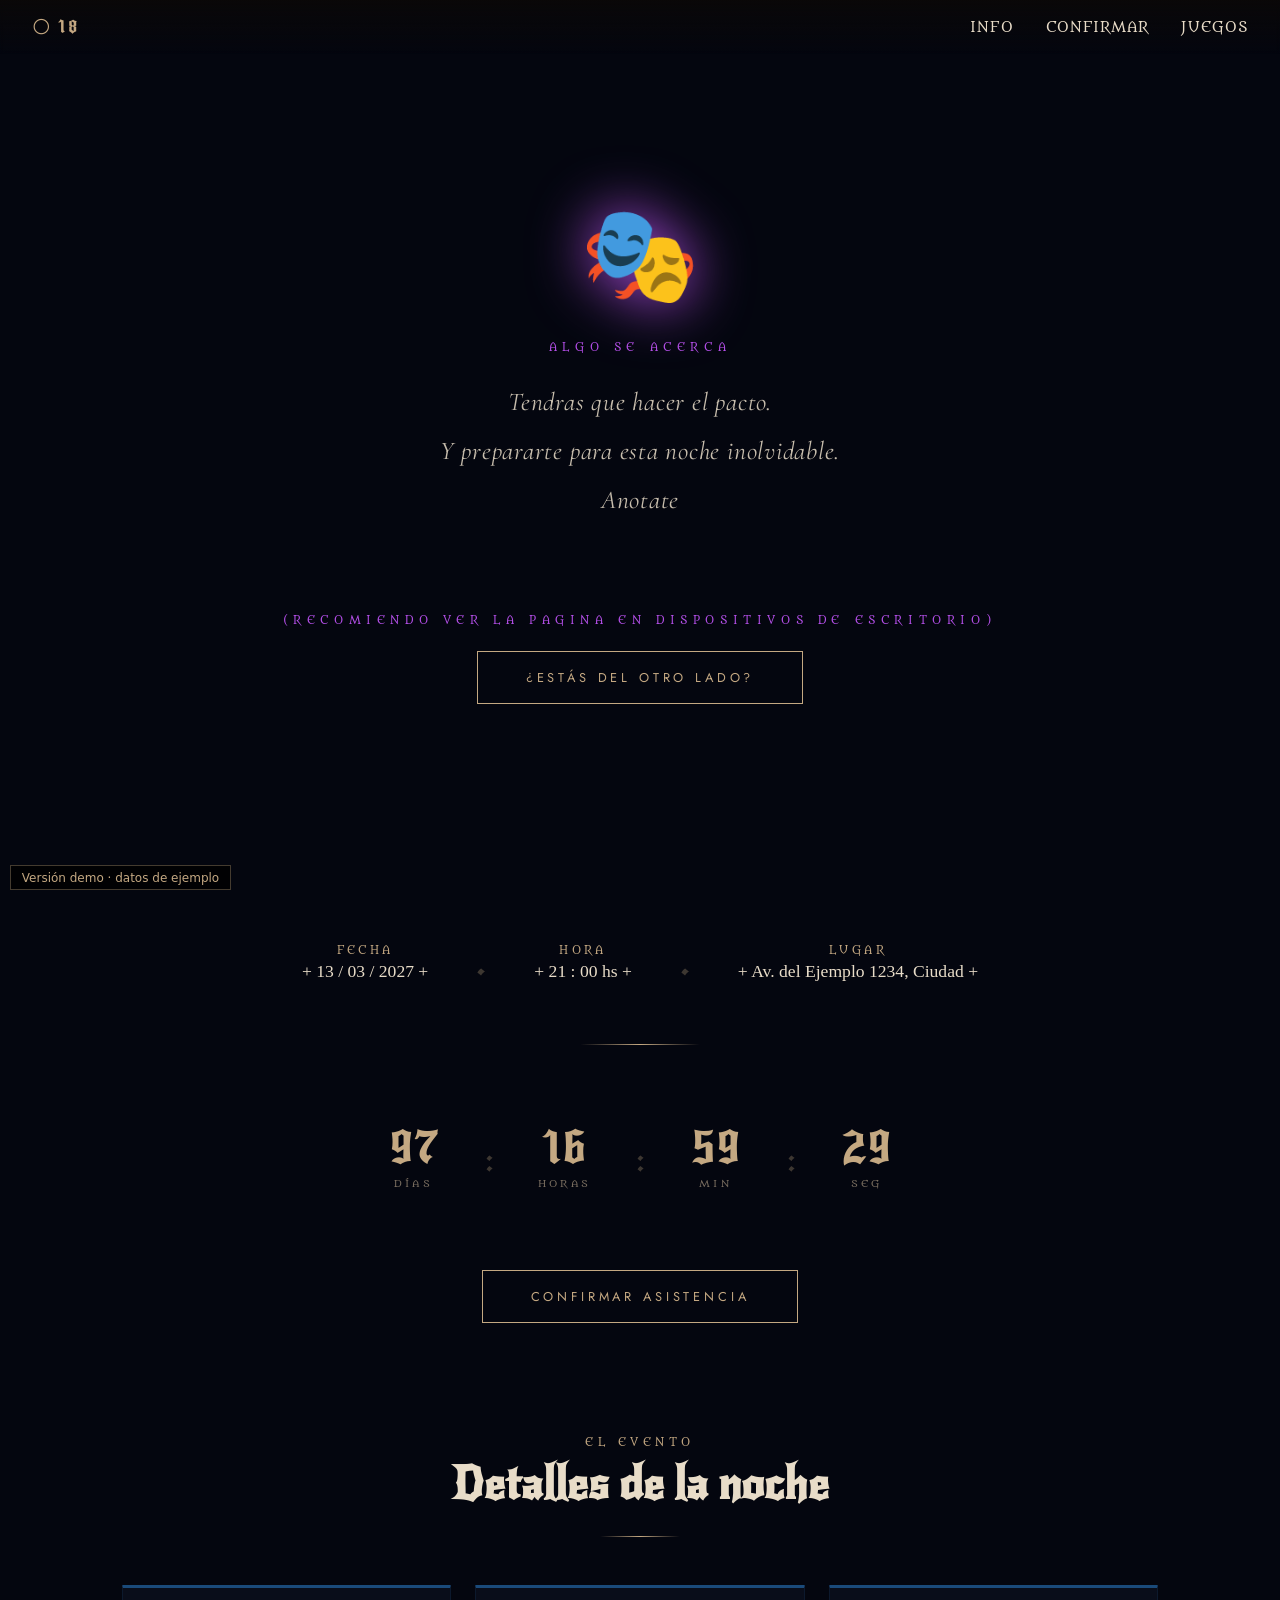
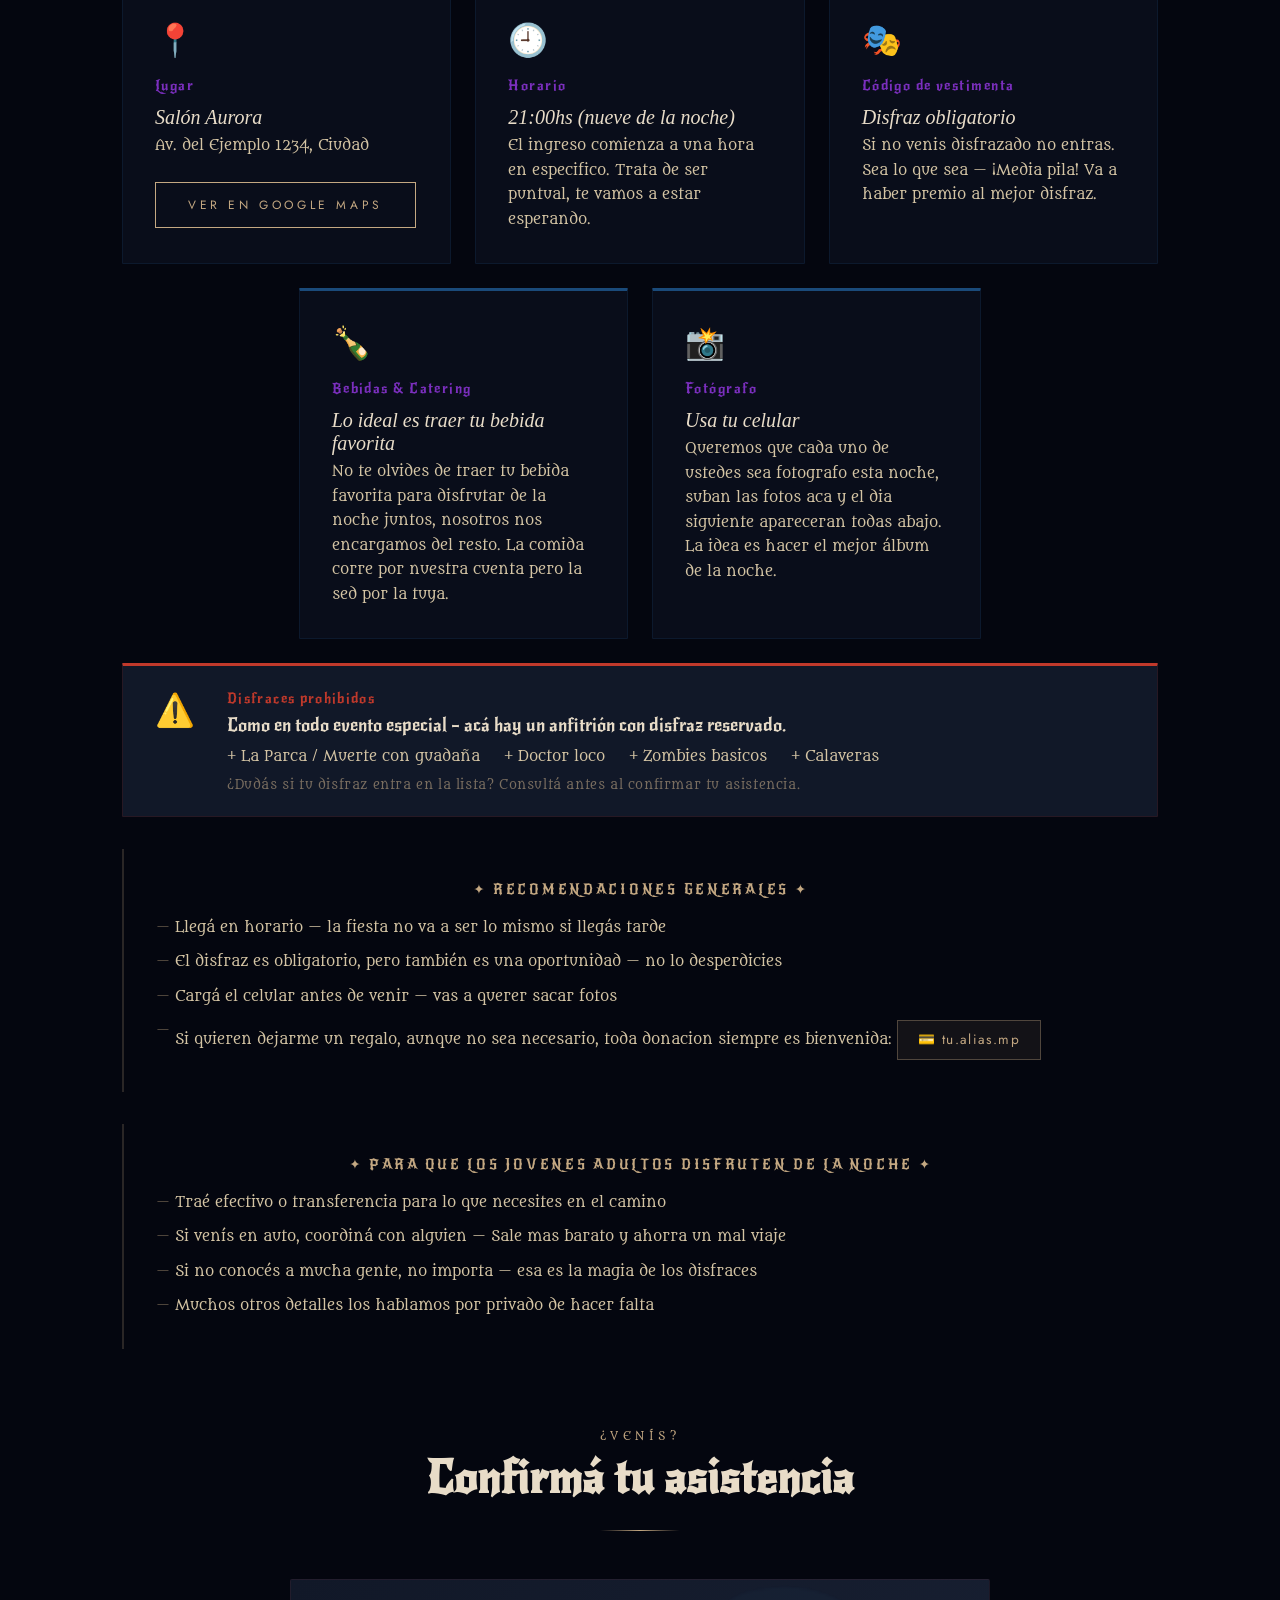
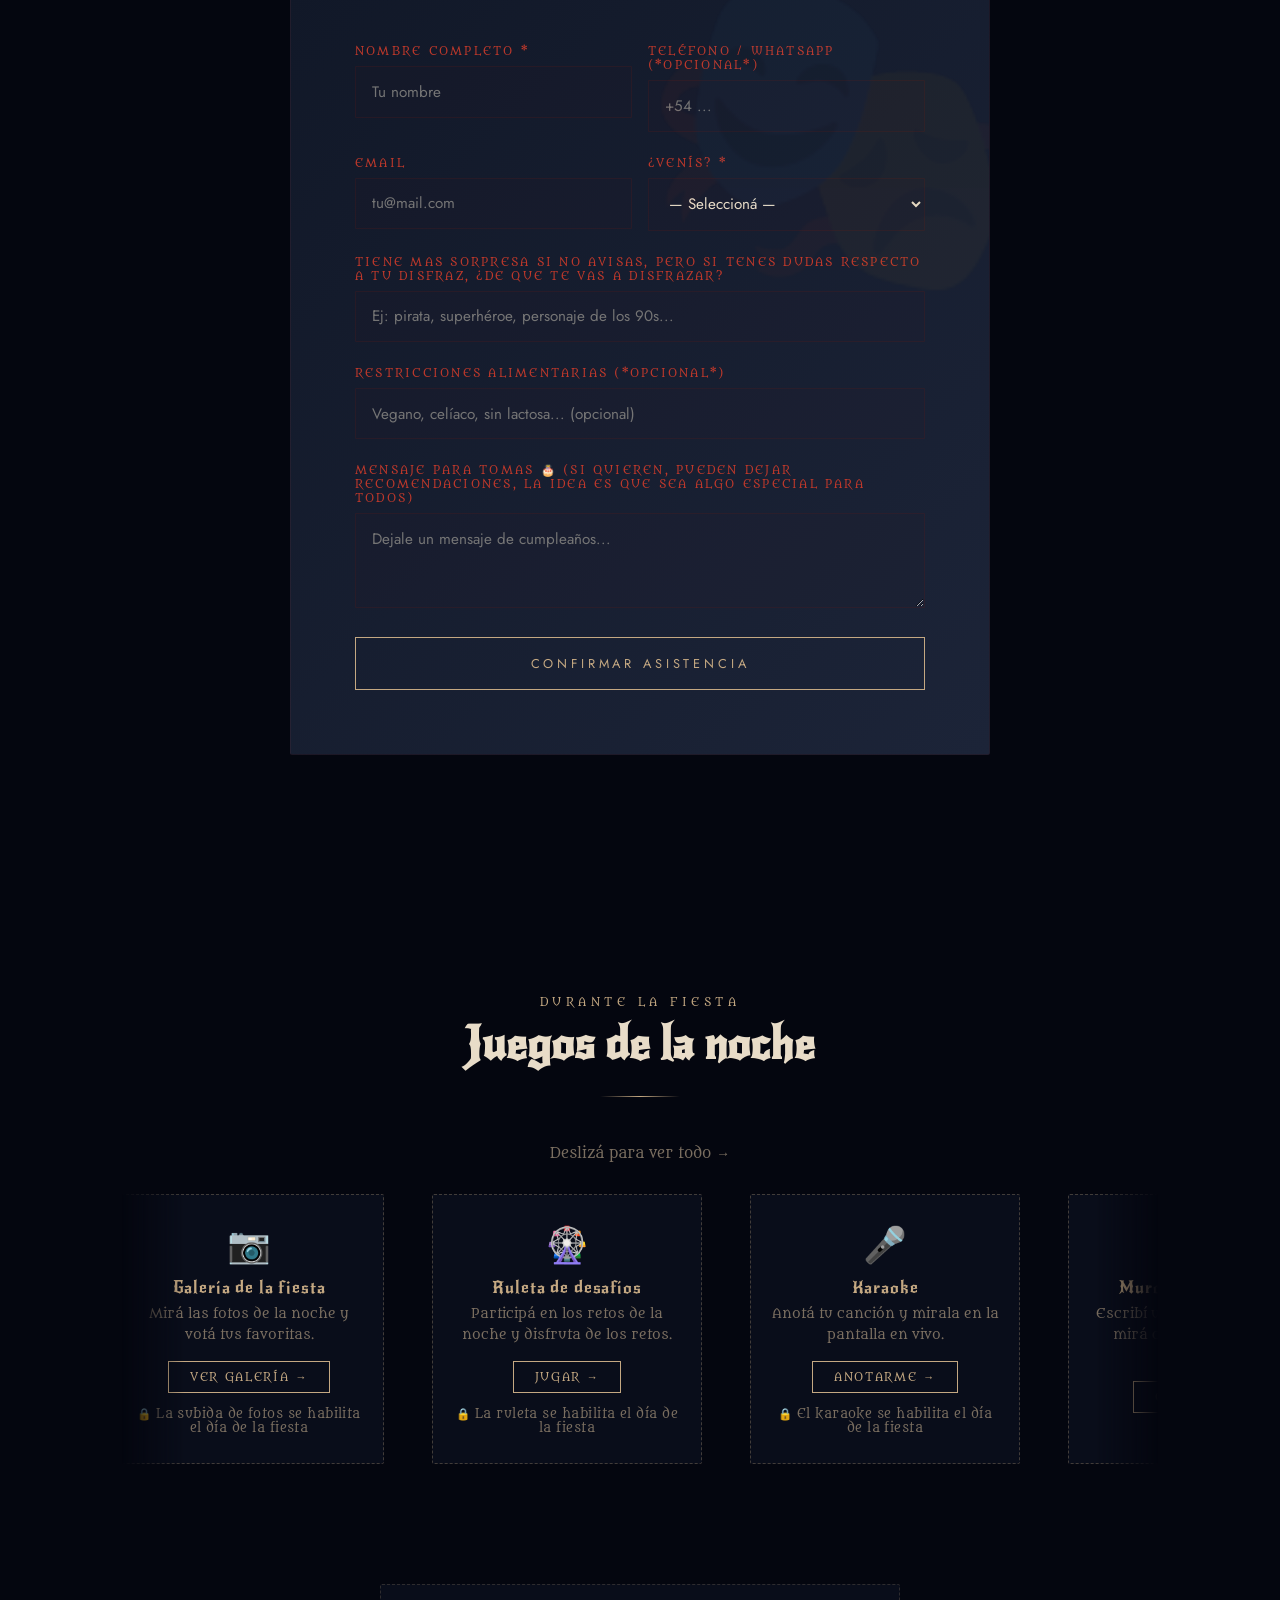
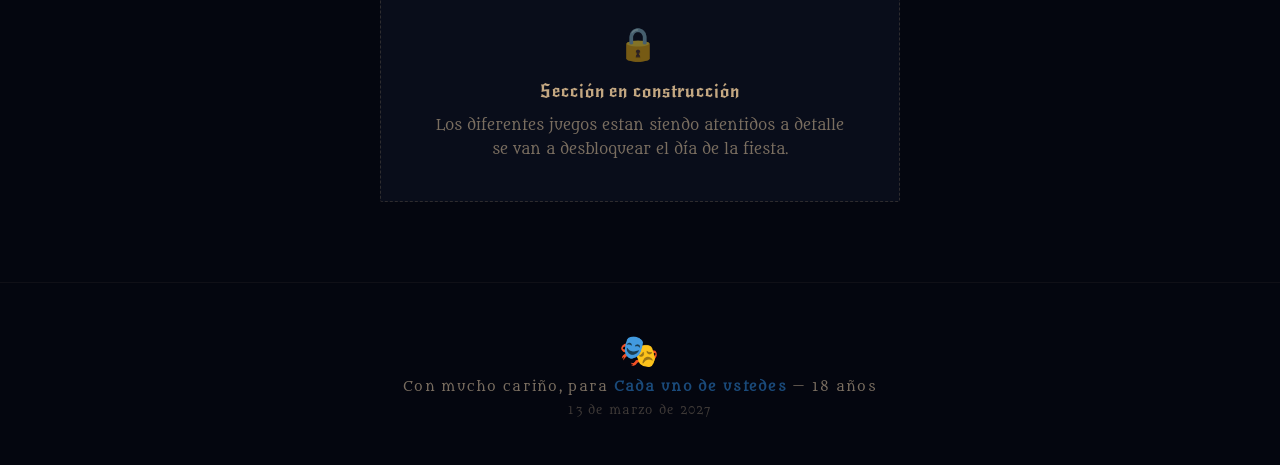
==== commit 09c5dc68: "Unlock karaoke by modifying juego-wrap class Removed 'locked' class from juego-wrap div to enable ka" ====
--- a/index.html
+++ b/index.html
@@ -323,7 +323,7 @@
         <span class="juego-lock">🔒 El karaoke se habilita el día de la fiesta</span>
       </a>
 
-      <div class="juego-wrap locked">
+   
         <!-- 🔒 CANDADO: para habilitar el muro, borrá la palabra "locked" de la línea de arriba (o borrá este bloque "juego-overlay") -->
         <div class="juego-overlay">
           <div class="juego-overlay-icon">🔒</div>
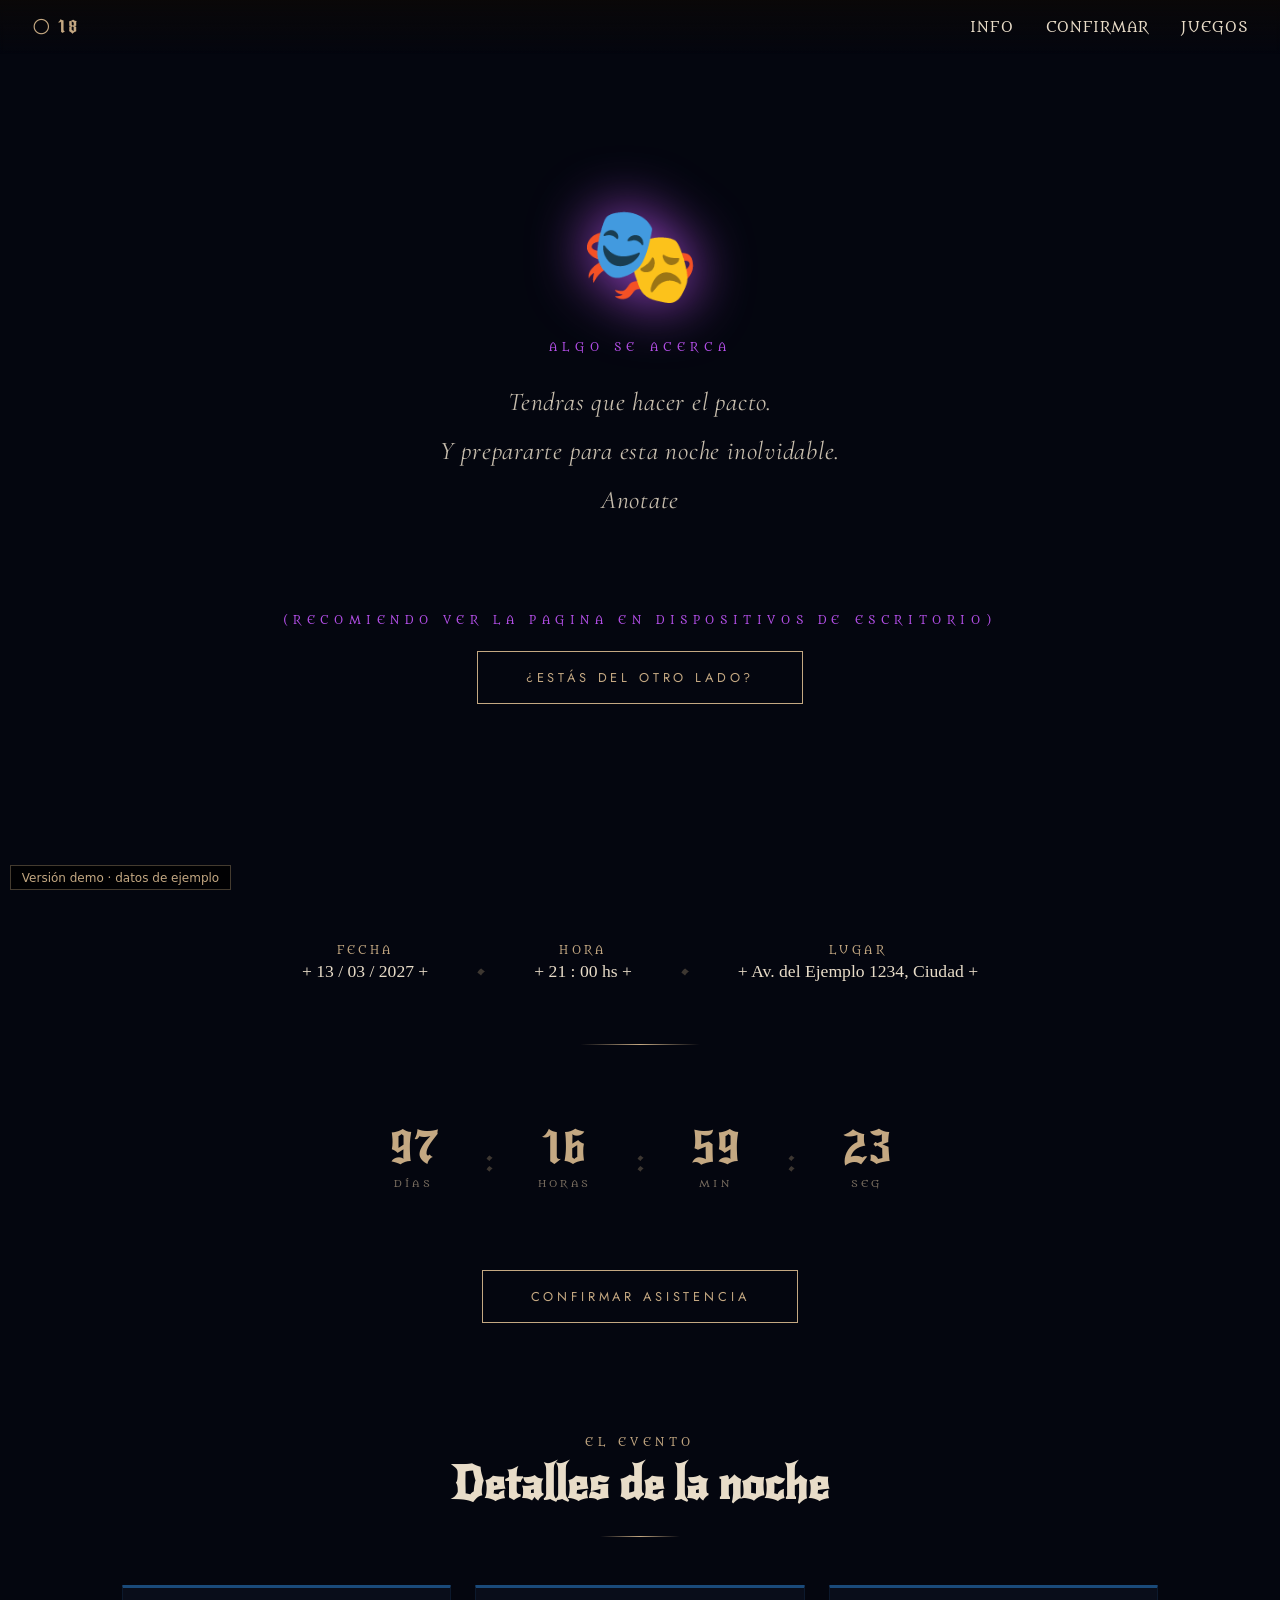
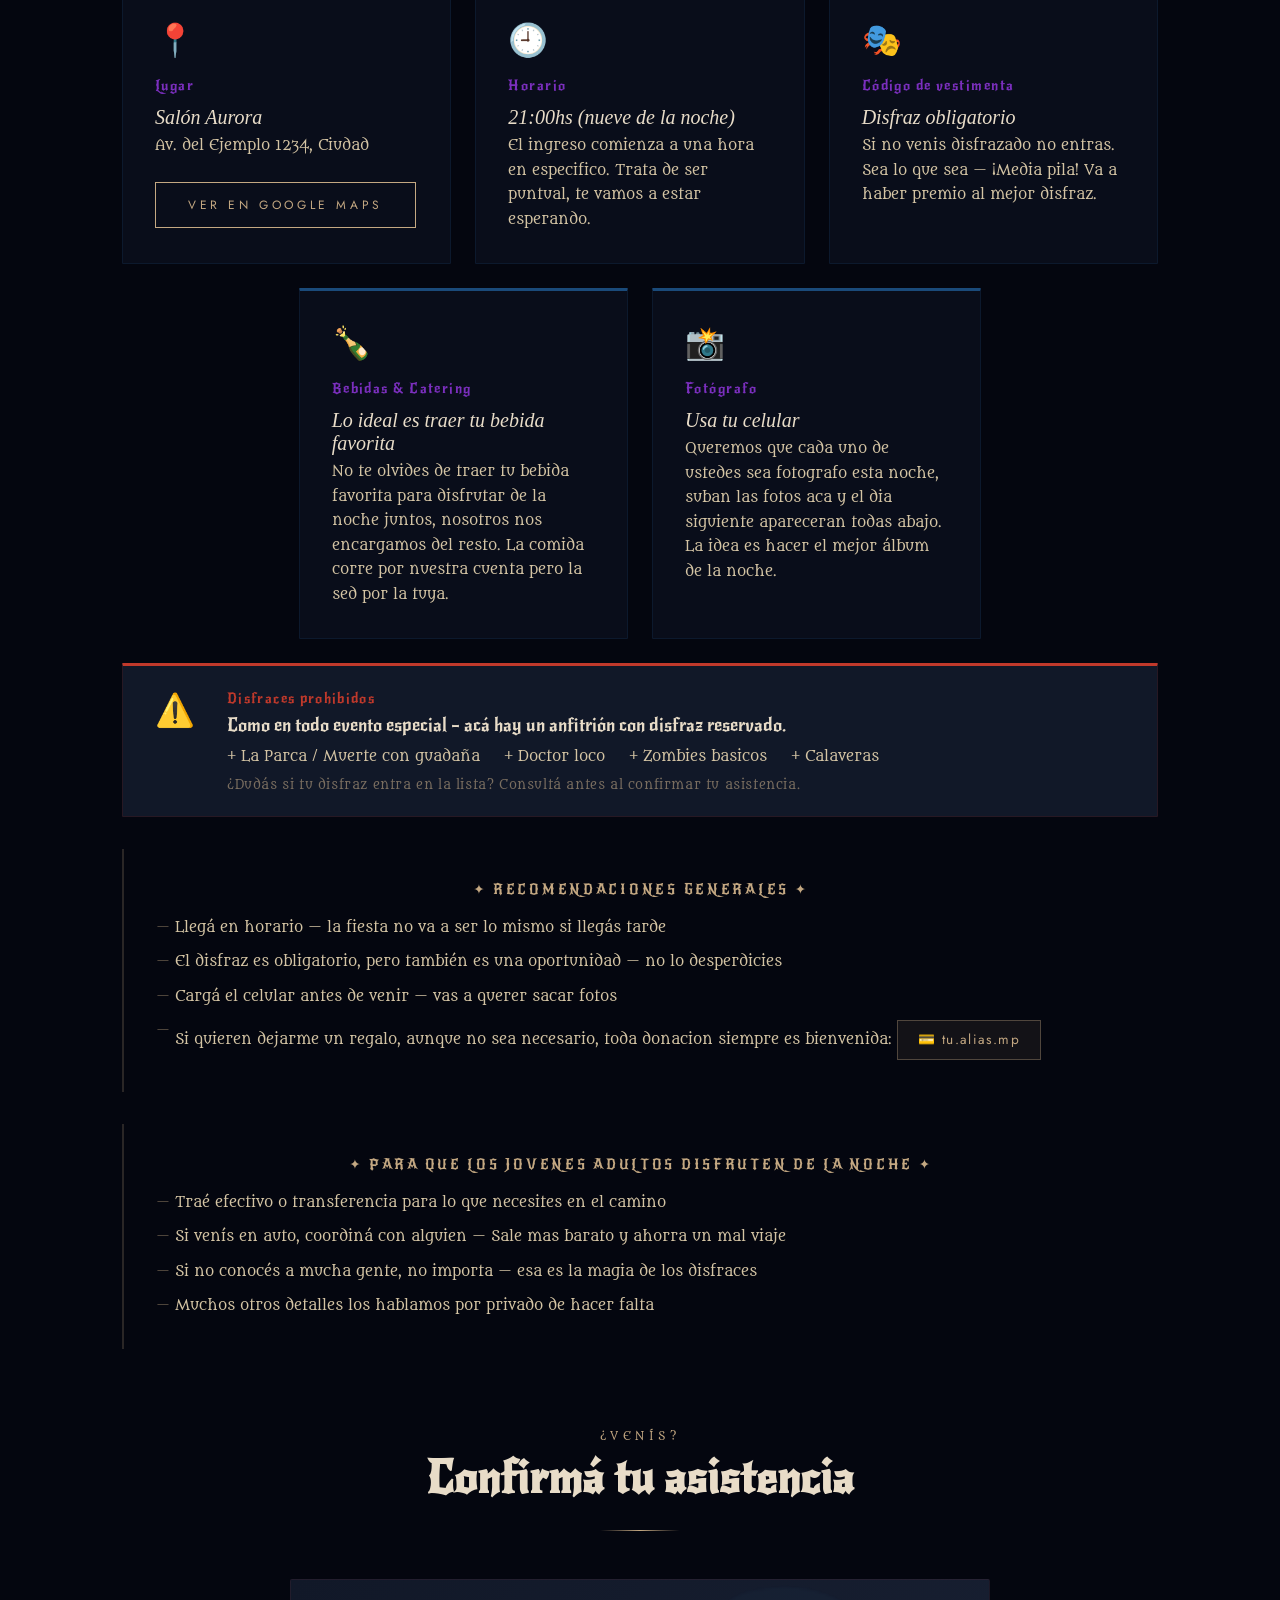
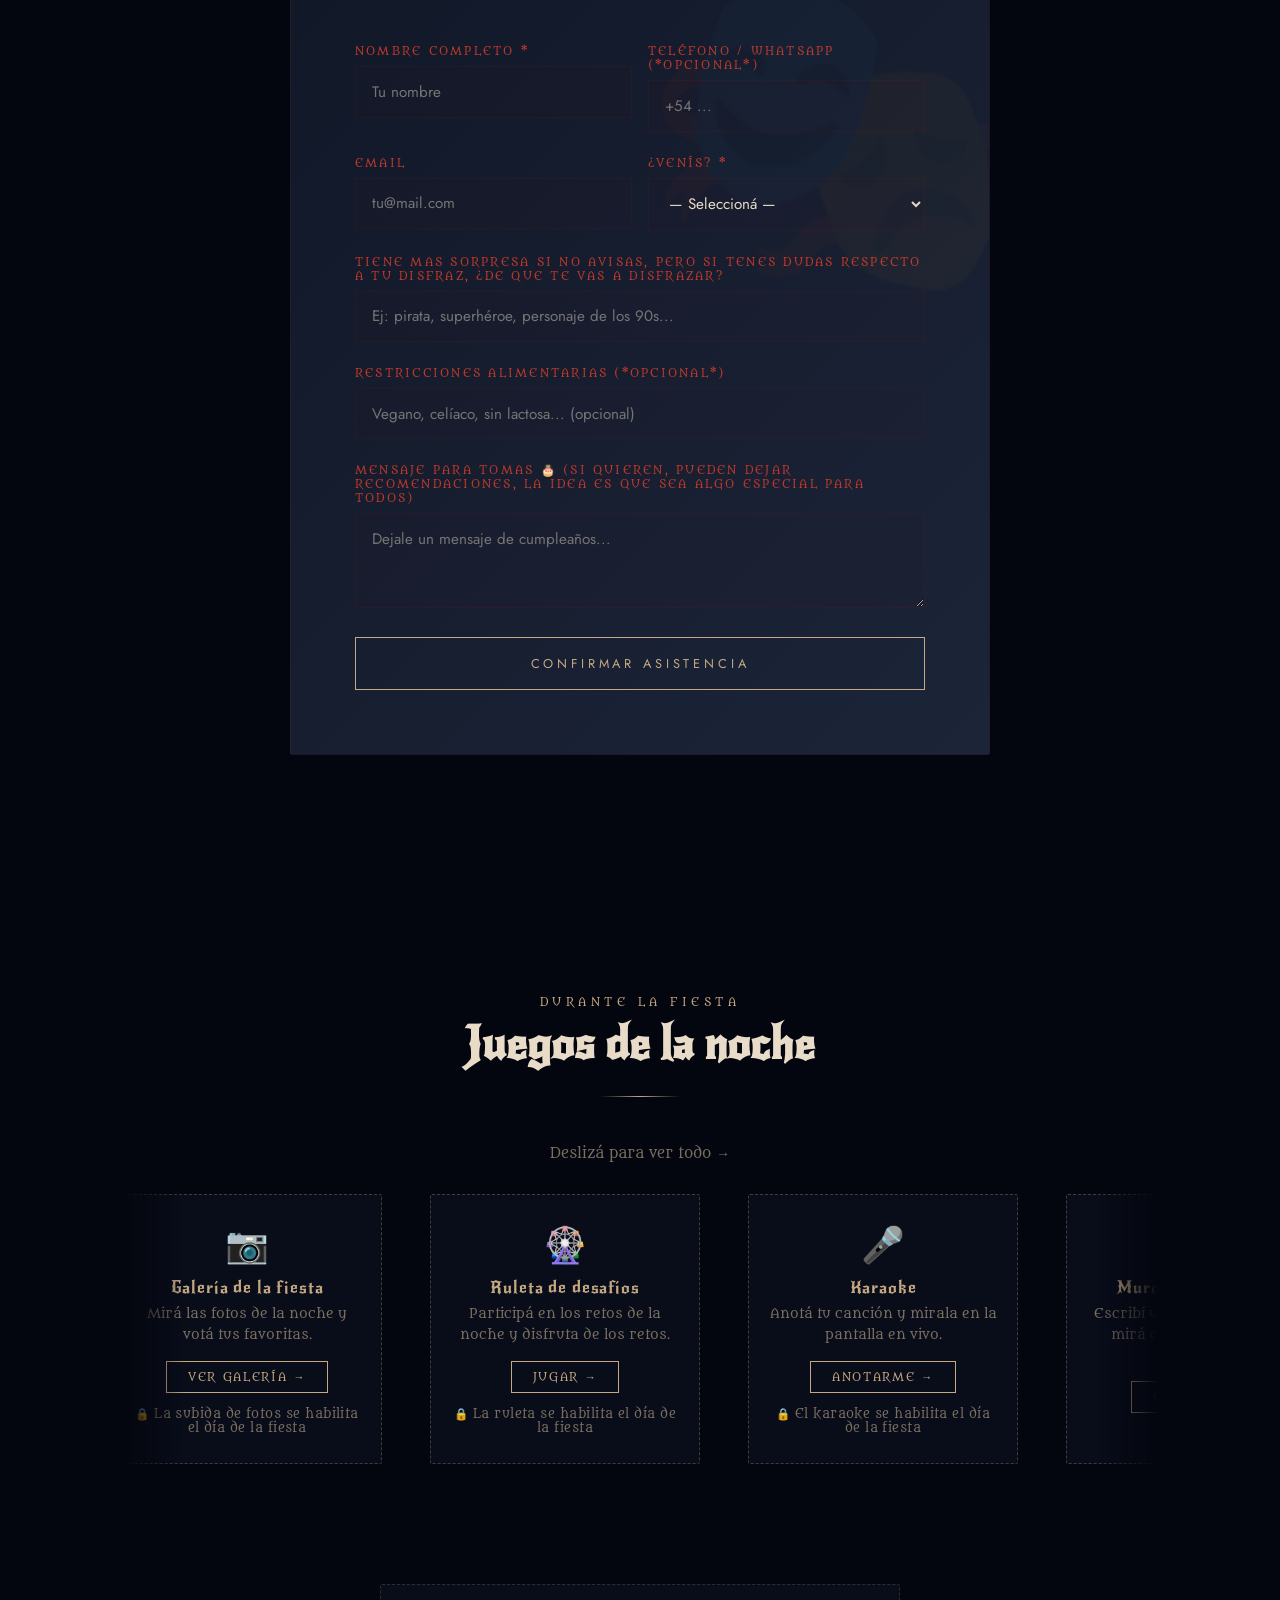
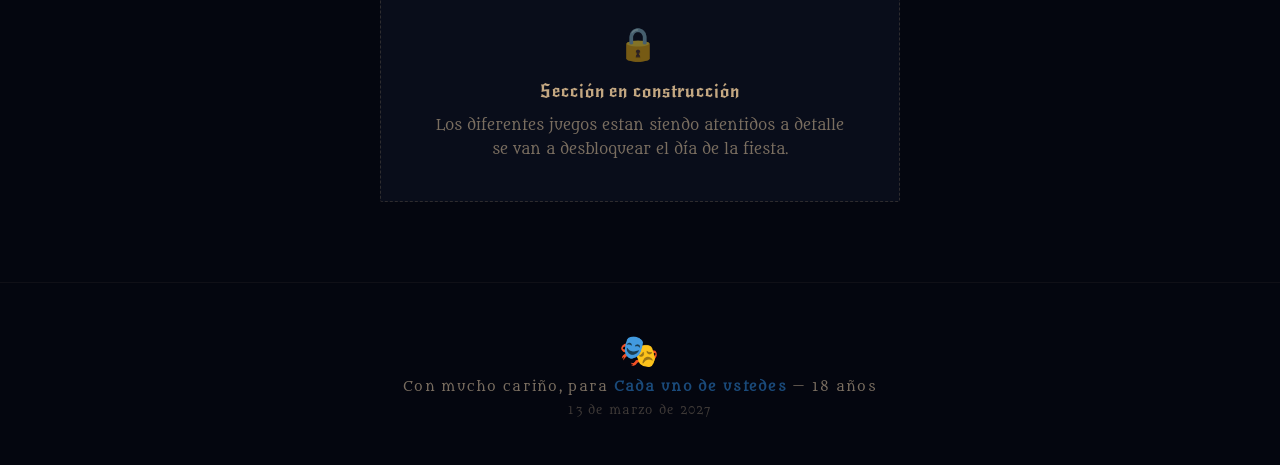
==== commit 1bbae599: "Update Google Maps link in info card" ====
--- a/index.html
+++ b/index.html
@@ -95,7 +95,7 @@
       <div class="info-card-icon">📍</div>
       <div class="info-card-title">Lugar</div>
       <div class="info-card-highlight">Salón Aurora <!-- [Nombre del Salón] --></div>
-      <div class="info-card-text"> Av. del Ejemplo 1234, Ciudad<!-- [Dirección completa] --><br> <a class="btn-secondary" href="#" target="_blank">Ver en Google Maps</a> <!-- [Descripción de la fachada] --></div>
+      <div class="info-card-text"> Av. del Ejemplo 1234, Ciudad<!-- [Dirección completa] --><br> <a class="btn-secondary" href="https://maps.app.goo.gl/pwnVzsxRxKqV5gFH7" target="_blank">Ver en Google Maps</a> <!-- [Descripción de la fachada] --></div>
     </div>
     <div class="info-card">
       <div class="info-card-icon">🕘</div>
